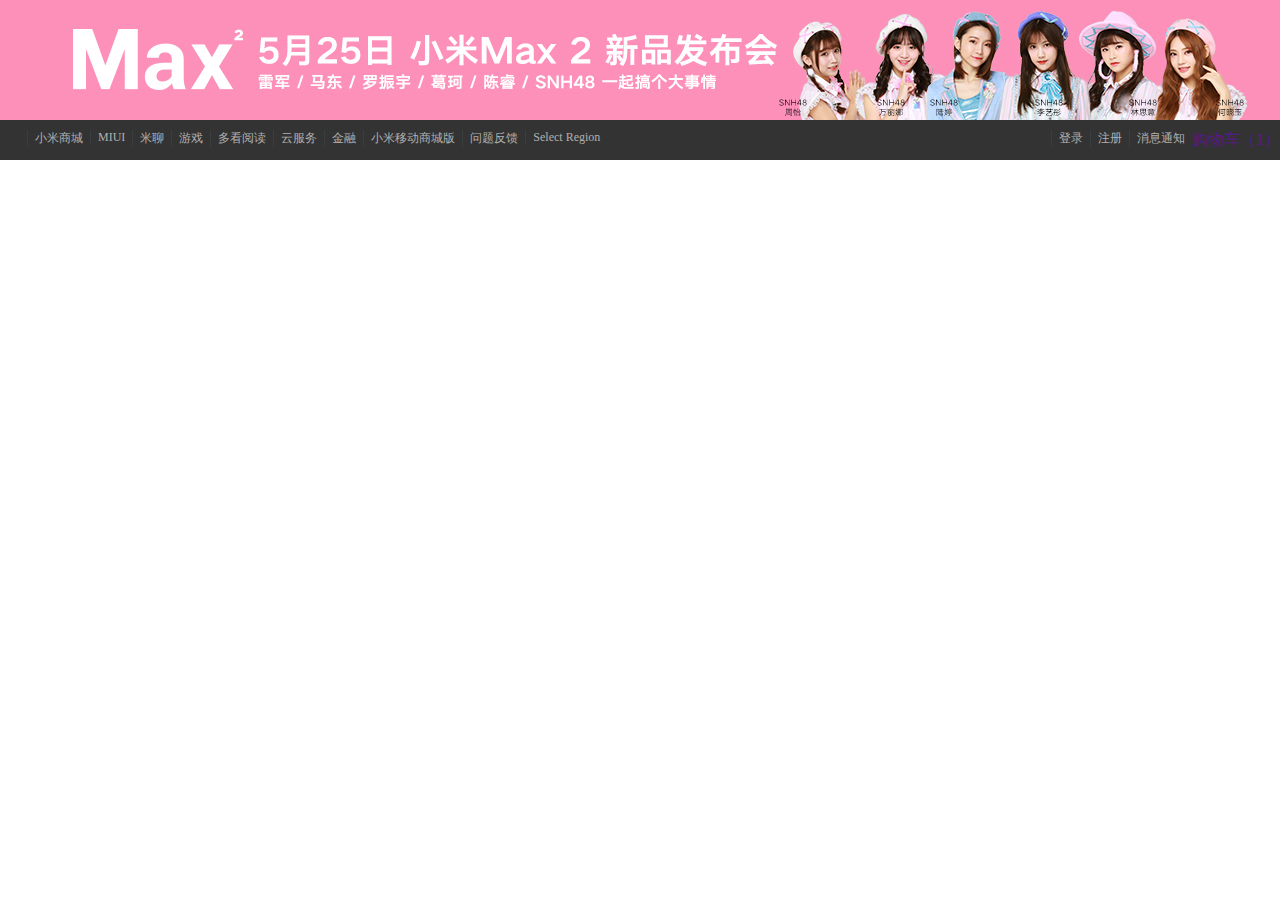
==== html/index/pin/index-head.html @ aa759bd8 "yu" ====
<!DOCTYPE html>
<html>
	<head>
		<meta charset="UTF-8">
		<title>小米商城</title>
		<link rel="icon" href="myu/img/logo.jpg" type="image/x-icon">
        <link rel="stylesheet" type="text/css" href="../../../css/index-head.css"/>
	</head>
	<body>
		<header>
			<div class="header-bj">
			    <div class="header-top"><img src="../../../img/index.jpg"/></div>
			</div>
			
			<div class="header-bottom">
				<div class="header-bottom-left">
					<ul>
						<li><a href="#">小米商城</a></li>
						<li><a href="#">MIUI</a></li>
						<li><a href="#">米聊</a></li>
						<li><a href="#">游戏</a></li>
						<li><a href="#">多看阅读</a></li>
						<li><a href="#">云服务</a></li>
						<li><a href="#">金融</a></li>
						<li><a href="#">小米移动商城版</a></li>
						<li><a href="#">问题反馈</a></li>
						<li><a href="#">Select Region</a></li>
					</ul>
				</div>
				<div class="header-bottom-center">
					<a href="">购物车（<span>1</span>）</a>
				</div>
				<div class="header-bottom-right">
					<ul>
						<li><a href="#">消息通知</a></li>
						<li><a href="#">注册</a></li>
						<li><a href="#">登录</a></li>
					</ul>
				</div>
			</div>
		</header>
	</body>
</html>
---- css/index-head.css ----
body,ol,ul,h1,h2,h3,h4,h5,h6,p,th,td,dl,dd,form,fieldset,legend,input,textarea,select{margin:0;padding:0}
img{border:0;vertical-align:middle} 
a{text-decoration:none} 
header{margin: 0 auto;}
li{list-style: none;}



.header-top{width:1226px;margin: 0 auto;overflow: hidden;}
.header-bj{background-color: #fd90b9;}
.header-top img{display: block;margin-left:-650px;}

.header-bottom{background-color: #333;height: 40px;}
.header-bottom-left{width:1226px;margin: 0 auto;}
.header-bottom-left ul li{float: left;border-left: 1px solid #393e3e;margin:10px 7px 0 0;text-align: center;font-size: 12px;padding-left:7px ;}
.header-bottom-left ul li a{color: #b0b0b0;}
.header-bottom-left ul li:hover a{color: white;}
.header-bottom-right{float: right;}
.header-bottom-right ul li{float: right;border-left: 1px solid #393e3e;margin:10px 7px 0 0;text-align: center;font-size: 12px;padding-left:7px ;}
.header-bottom-right ul li a{color: #b0b0b0;}
.header-bottom-right ul li:hover a{color: white;}

/*购物车*/

.header-bottom-center{float: right;}
.header-bottom-center a{line-height: 40px;}
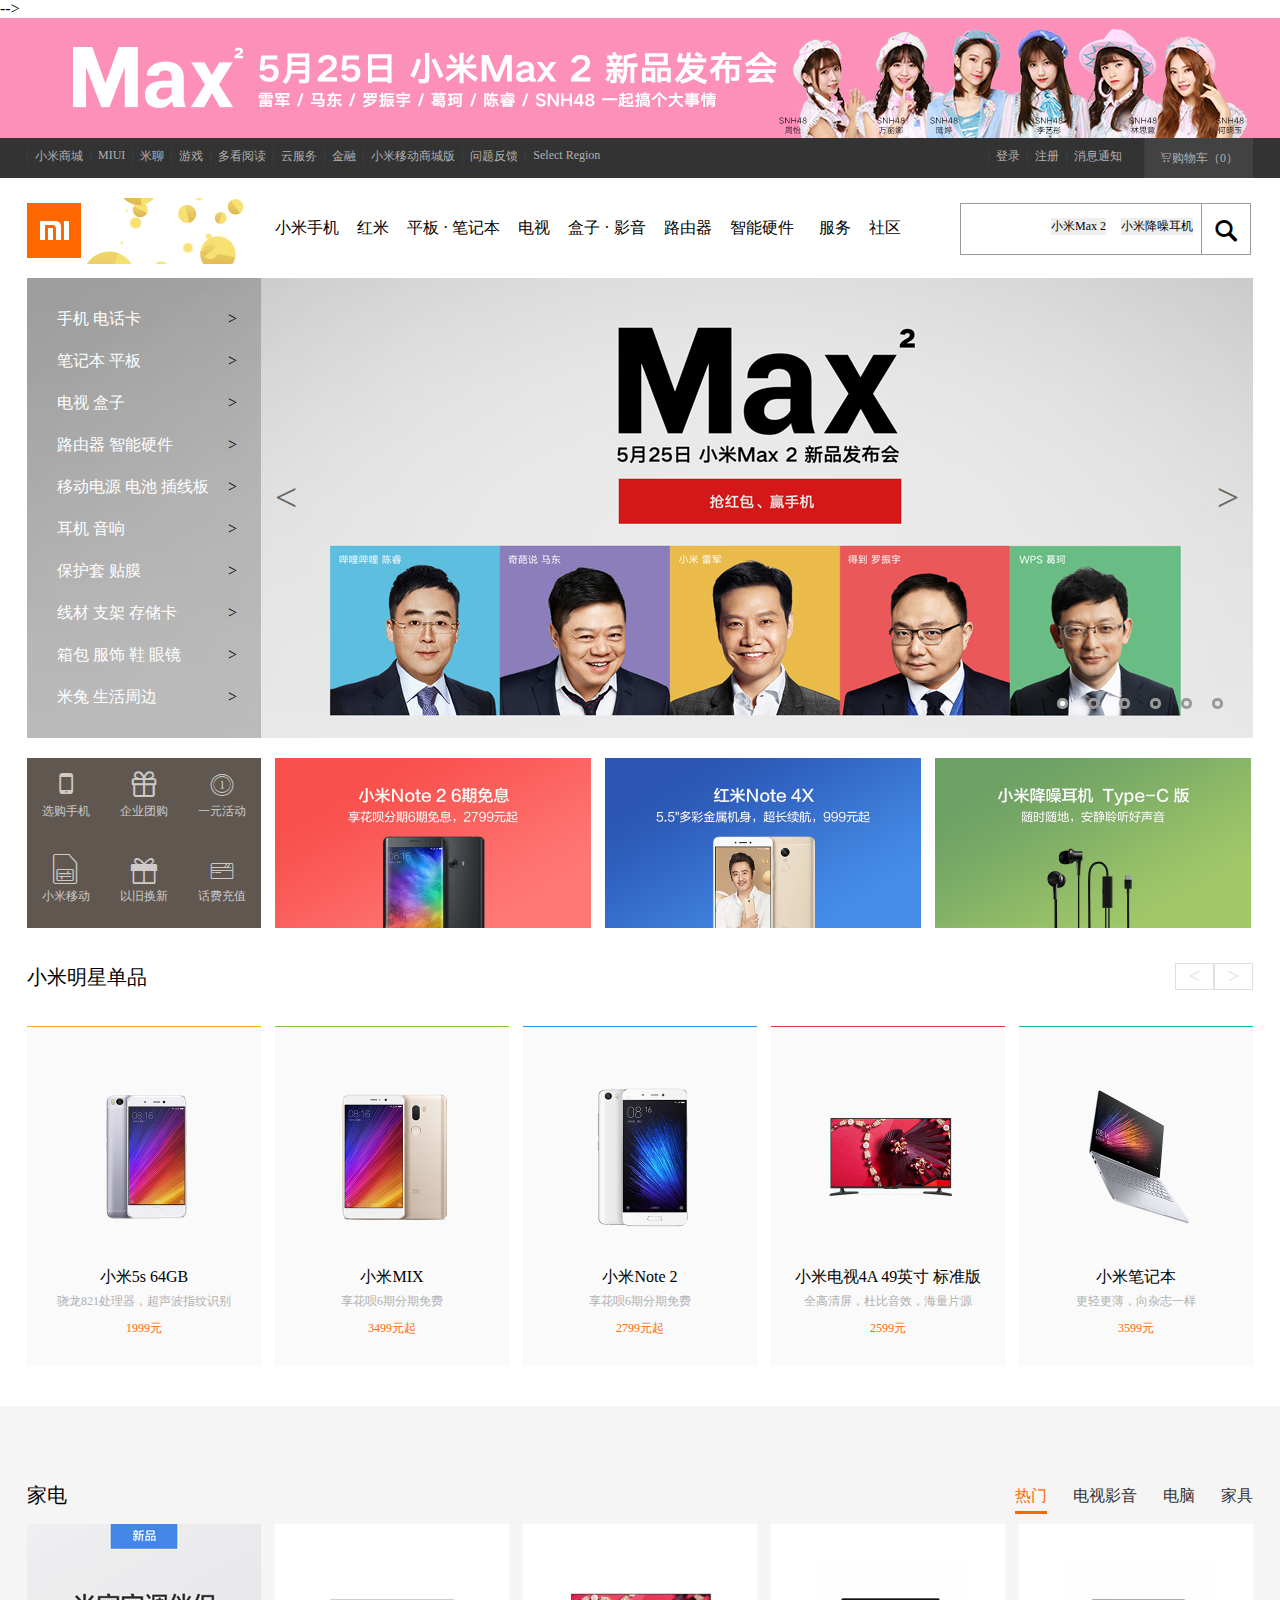
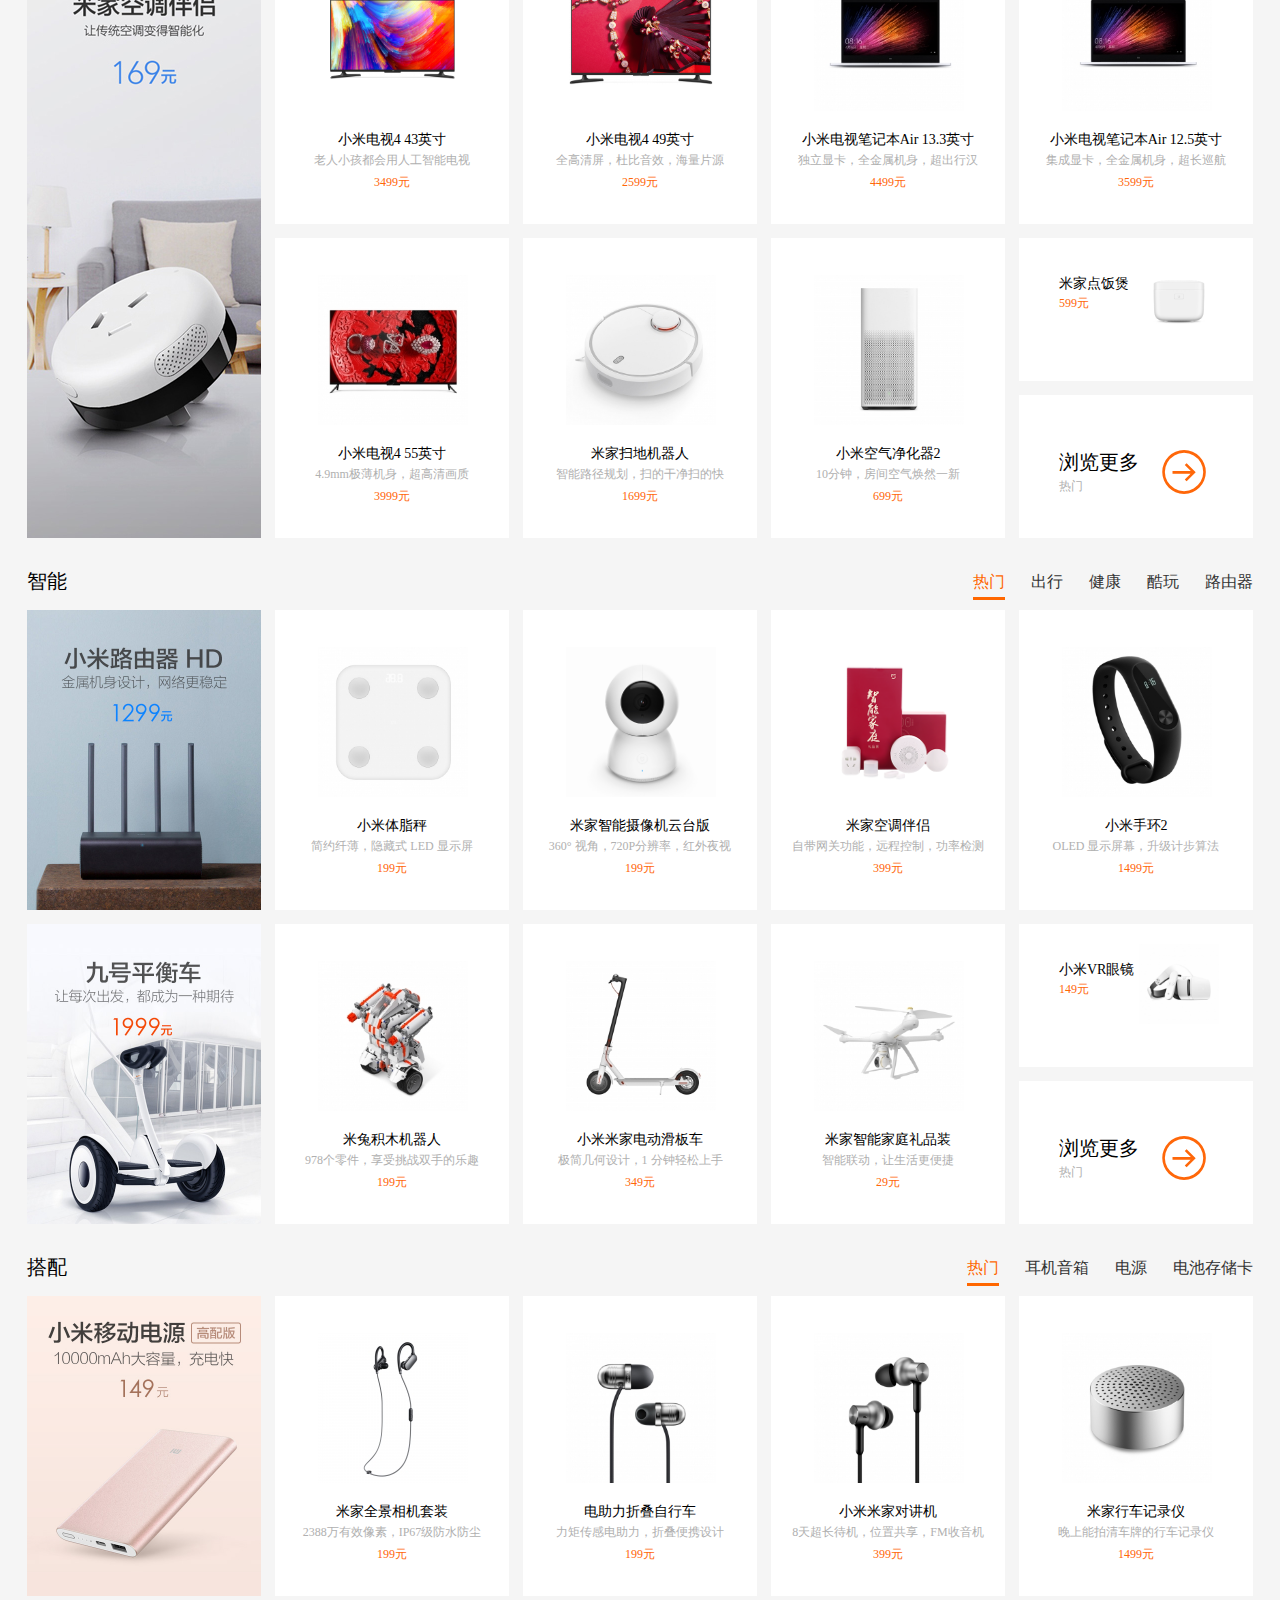
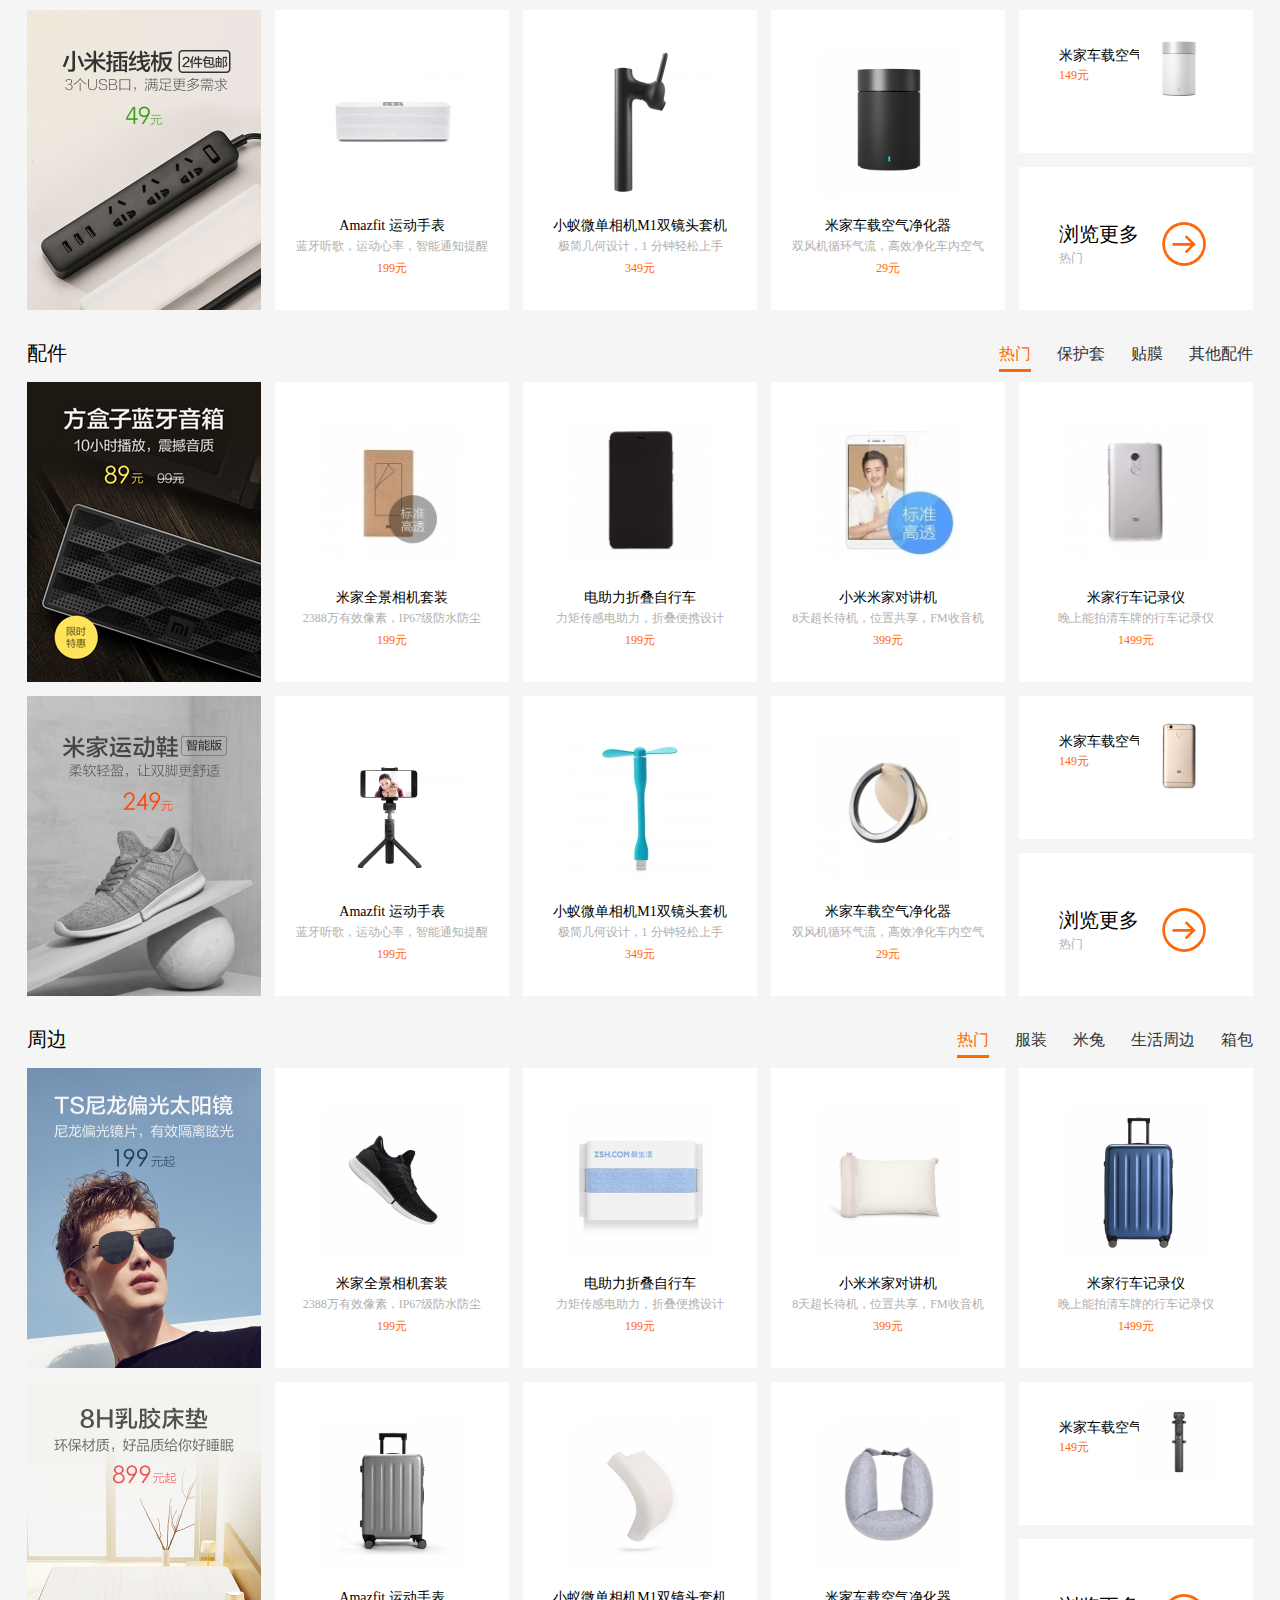
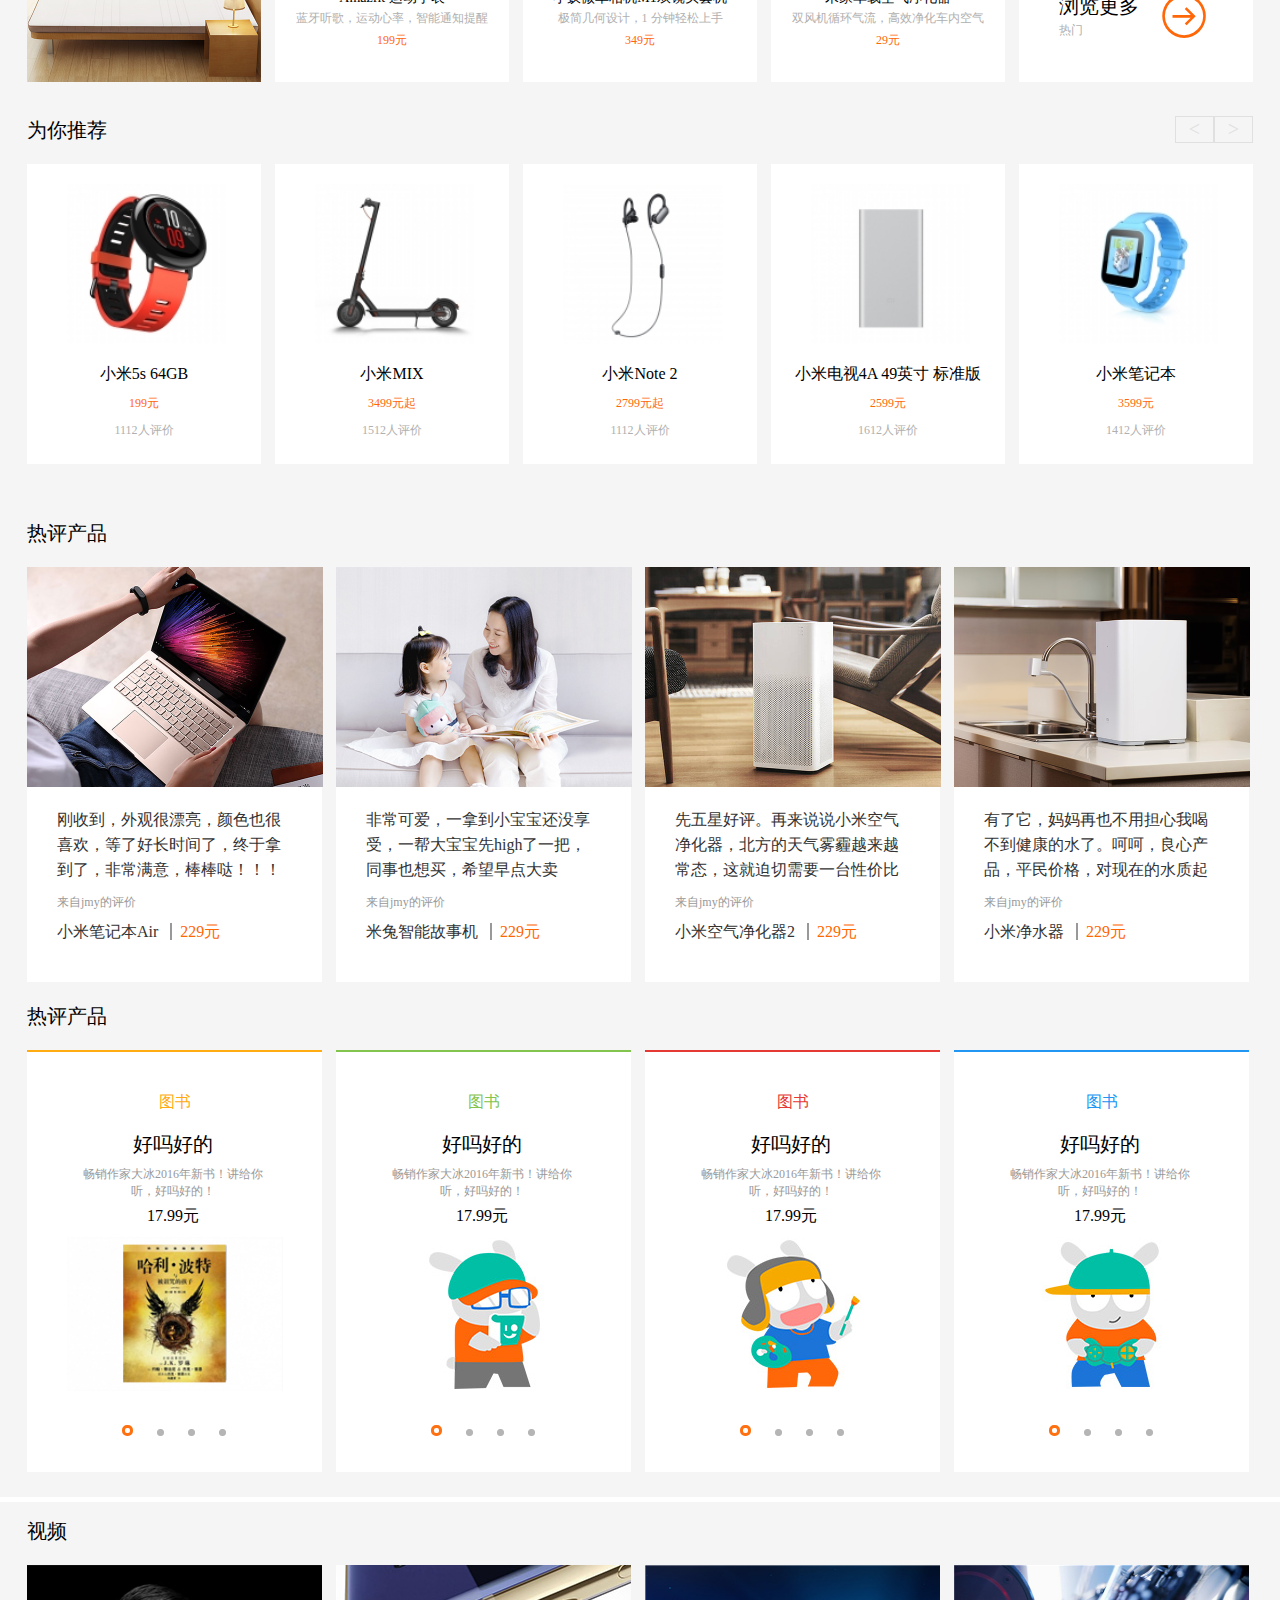
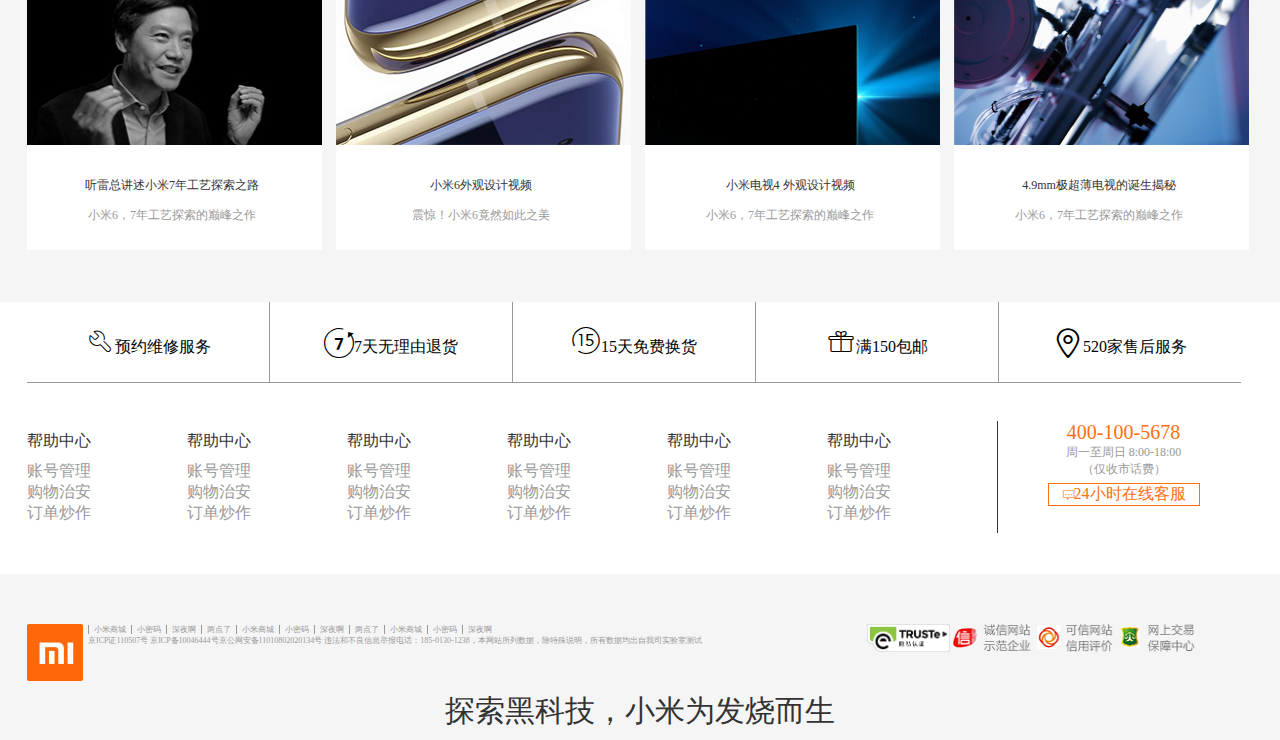
==== commit 5660dbdd: "as" ====
--- a/html/index/pin/index-head.html
+++ b/html/index/pin/index-head.html
@@ -5,6 +5,13 @@
 		<title>小米商城</title>
 		<link rel="icon" href="myu/img/logo.jpg" type="image/x-icon">
         <link rel="stylesheet" type="text/css" href="../../../css/index-head.css"/>
+        <script src="../../../js/jquery-1.11.0.js" type="text/javascript" charset="utf-8"></script>
+         <script src="../../../js/banner-top.js" type="text/javascript" charset="utf-8"></script>
+		<script src="../../../js/banner.js" type="text/javascript" charset="utf-8"></script>
+		<link rel="stylesheet" type="text/css" href="../../../css/banner.css"/>
+       <script type="text/javascript" src="../../../js/gong.js" charset="UTF-8"></script>-->
+		
+		<script src="../../../js/common.js" type="text/javascript" charset="utf-8"></script>
 	</head>
 	<body>
 		<header>
@@ -15,20 +22,21 @@
 			<div class="header-bottom">
 				<div class="header-bottom-left">
 					<ul>
-						<li><a href="#">小米商城</a></li>
-						<li><a href="#">MIUI</a></li>
-						<li><a href="#">米聊</a></li>
-						<li><a href="#">游戏</a></li>
-						<li><a href="#">多看阅读</a></li>
-						<li><a href="#">云服务</a></li>
-						<li><a href="#">金融</a></li>
-						<li><a href="#">小米移动商城版</a></li>
-						<li><a href="#">问题反馈</a></li>
-						<li><a href="#">Select Region</a></li>
+						<li><a href="../../xiang/gou.html">小米商城</a></li>
+						<li><a href="../../xiang/gou.html">MIUI</a></li>
+						<li><a href="../../xiang/gou.html">米聊</a></li>
+						<li><a href="../../xiang/gou.html">游戏</a></li>
+						<li><a href="../../xiang/gou.html">多看阅读</a></li>
+						<li><a href="../../xiang/gou.html">云服务</a></li>
+						<li><a href="../../xiang/gou.html">金融</a></li>
+						<li><a href="../../xiang/gou.html">小米移动商城版</a></li>
+						<li><a href="../../xiang/gou.html">问题反馈</a></li>
+						<li><a href="../../xiang/gou.html">Select Region</a></li>
 					</ul>
 				</div>
 				<div class="header-bottom-center">
-					<a href="">购物车（<span>1</span>）</a>
+					<div class="header-bottom-center1"><a id="count" href="">&#xe61f;购物车（<span id="num">0</span>）</a></div>
+					<div class="header-bottom-center2"></div>
 				</div>
 				<div class="header-bottom-right">
 					<ul>
@@ -39,5 +47,1043 @@
 				</div>
 			</div>
 		</header>
+		<nav>
+			<div class="nav-left1"><img src="../../../img/logo1.jpg"/></div>
+			<div class="nav-left2"><img src="../../../img/yyymix.gif"/></div>
+			<div class="nav-left3">
+			    <span class="fudong">
+			         <span>小米手机</span>
+			         <span>红米</span>
+			         <span>平板 · 笔记本</span>
+			         <span>电视</span>
+			         <span>盒子 · 影音</span>
+			         <span>路由器</span>
+			         <span>智能硬件</span>
+			    </span>
+			    <span>服务</span>
+			    <span>社区</span>
+			</div>
+			<div class="nav-left4">
+			<form class="nav-left4-shou" method="post" class="nav-left4-zong">
+				<input class="nav-left4-btn" type="button" value="&#xe605;"/>
+				<input class="nav-left4-text" type="text" value=""/>
+				<div class="nav-left4-zi1">小米降噪耳机</div>
+				<div class="nav-left4-zi2">小米Max 2</div>
+				<div class="nav-left4-zi3">
+					<ul>
+						<li><span>小米6</span><span>约有7件</span></li>
+						<li><span>小米5s Plus</span><span>约有6件</span></li>
+						<li><span>小米MIX</span><span>约有1件</span></li>
+						<li><span>手环</span><span>约有6件</span></li>
+						<li><span>红米Note 4X</span><span>约有7件</span></li>
+						<li><span>路由器</span><span>约有14件</span></li>
+						<li><span>智能家庭套装</span><span>约有16件</span></li>
+						<li><span>小米VR眼镜</span><span>约有4件</span></li>
+						<li><span>移动电源</span><span>约有17件</span></li>
+						<li><span>米家摄像机</span><span>约有6件</span></li>
+						<li><span>优惠套装</span><span>约有55件</span></li>				
+					</ul>
+				</div>
+			</form>			
+			</div>
+		    </nav>
+					<div class="nav-bottom">
+				 <ul class="nav-bottom1">
+				 	<!--<li><dl class="banner-li">
+				 	<dt><img src="../../../img/banner-top/b-shou-1.jpg"/></dt>
+				 	<dd class="dd-1">qwe</dd>
+				 	<dd class="dd-2">12</dd>
+				 	</dl></li>-->	 	
+				 </ul>		
+			</div>
+<div class="banner">
+
+			
+			<div class="pic">
+			<ul class="pic-1">
+				<li><img src="../../../img/bj/1.jpg"/></li>
+				<li><img src="../../../img/bj/2.jpg"/></li>
+				<li><img src="../../../img/bj/3.jpg"/></li>
+				<li><img src="../../../img/bj/4.jpg"/></li>
+				<li><img src="../../../img/bj/5.jpg"/></li>
+				<li><img src="../../../img/bj/6.jpg"/></li>				
+			</ul>
+    <div class="yuan">
+	<p class="yuan-1"></p>
+	<p></p>
+	<p></p>
+	<p></p>
+	<p></p>
+	<p></p>
+     </div>
+			<div class="btn-left">&lt;</div>
+			<div class="btn-right">&gt;</div>
+		</div>
+		
+			
+						<div class="banner-left">
+				<div class="banner-left1">
+									<p><a class="qi" href="">手机 电话卡</a><span class="banner-span" >>
+		    <span class="yi3" >
+	<span class="si">
+	<span class="er"><img src="../../../img/minv/shou-1.jpg"/><a class="liu" href="../../xiang/gou.html">小米6</a></span>
+	<span class="er"><img src="../../../img/minv/shou-2.jpg"/><a class="liu" href="../../xiang/gou.html">小米手机5c</a></span>
+	<span class="er"><img src="../../../img/minv/shou-3.jpg"/><a class="liu" href="../../xiang/gou.html">小米Note 2</a></span>
+	<span class="er"><img src="../../../img/minv/shou-4.jpg"/><a class="liu" href="../../xiang/gou.html">小米MIX</a></span>
+	<span class="er"><img src="../../../img/minv/shou-5.jpg"/><a class="liu" href="../../xiang/gou.html">小米5s</a></span>
+	<span class="er"><img src="../../../img/minv/shou-6.jpg"/><a class="liu" href="../../xiang/gou.html">小米5s Plus</a></span></span>
+    <span class="wu">	
+    <span class="san"><img src="../../../img/minv/shou-7.jpg"/><a class="liu" href="../../xiang/gou.html">小米手机5</a></span>
+	<span class="san"><img src="../../../img/minv/shou-8.jpg"/><a class="liu" href="../../xiang/gou.html">红米 Note4X</a></span>
+	<span class="san"><img src="../../../img/minv/shou-9.jpg"/><a class="liu" href="../../xiang/gou.html">红米 Note4</a></span>
+	<span class="san"><img src="../../../img/minv/shou-10.jpg"/><a class="liu" href="../../xiang/gou.html">红米4X</a></span>
+	<span class="san"><img src="../../../img/minv/shou-11.jpg"/><a class="liu" href="../../xiang/gou.html">红米4</a></span>
+	<span class="san"><img src="../../../img/minv/shou-12.jpg"/><a class="liu" href="../../xiang/gou.html">红米4A</a></span>   
+    </span>
+     <span class="ba">
+    <span class="san"><img src="../../../img/minv/shou-13.jpg"/><a class="liu" href="../../xiang/gou.html">对比手机</a></span>
+	<span class="san"><img src="../../../img/minv/shou-14.jpg"/><a class="liu" href="../../xiang/gou.html">小米手机卡</a></span>
+     </span>
+    </span>								
+										
+									</span>
+				<p><a class="qi" href="">笔记本 平板</a><span class="banner-span">></span>
+<span class="yi2">
+	<span class="si">
+	<span class="er"><img src="../../../img/minv/bi-1.jpg"/><a class="liu" href="../../xiang/gou.html">笔记本12.5英寸</a></span>
+	<span class="er"><img src="../../../img/minv/bi-2.jpg"/><a class="liu" href="../../xiang/gou.html">笔记本13.3英寸</a></span>
+	<span class="er"><img src="../../../img/minv/bi-3.jpg"/><a class="liu" href="../../xiang/gou.html">小米平板3</a></span>
+	<span class="er"><img src="../../../img/minv/bi-4.jpg"/><a class="liu" href="../../xiang/gou.html">USP-C电源适配器</a></span>
+	<span class="er"><img src="../../../img/minv/bi-5.jpg"/><a class="liu" href="../../xiang/gou.html">USB-C转接器</a></span>
+	<span class="er"><img src="../../../img/minv/bi-6.jpg"/><a class="liu" href="../../xiang/gou.html">小米笔记本内胆包</a></span></span>
+    <span class="wu">	
+    <span class="san"><img src="../../../img/minv/bi-7.jpg"/><a class="liu" href="../../xiang/gou.html">悦米机械键盘</a></span>
+	<span class="san"><img src="../../../img/minv/bi-8.jpg"/><a class="liu" href="../../xiang/gou.html">小米便携鼠标</a></span>
+	<span class="san"><img src="../../../img/minv/bi-9.jpg"/><a class="liu" href="../../xiang/gou.html">小米无线鼠标</a></span>
+	<span class="san"><img src="../../../img/minv/bi-10.jpg"/><a class="liu" href="../../xiang/gou.html">鼠标垫</a></span>  
+    </span>
+
+    </span>
+					
+			
+				</p>				
+				<p><a class="qi" href="">电视 盒子</a><span class="banner-span">></span>
+					
+				    <span class="yi4">
+	<span class="si">
+	<span class="er"><img src="../../../img/minv/dian-1.jpg"/><a class="liu" href="../../xiang/gou.html">小米电视4 49英寸</a></span>
+	<span class="er"><img src="../../../img/minv/dian-2.jpg"/><a class="liu" href="../../xiang/gou.html">小米电视4 55英寸</a></span>
+	<span class="er"><img src="../../../img/minv/dian-3.jpg"/><a class="liu" href="../../xiang/gou.html">小米电视4 65英寸</a></span>
+	<span class="er"><img src="../../../img/minv/dian-4.jpg"/><a class="liu" href="../../xiang/gou.html">小米电视4A 43英寸</a></span>
+	<span class="er"><img src="../../../img/minv/dian-5.jpg"/><a class="liu" href="../../xiang/gou.html">小米电视4A 49英寸</a></span>
+	<span class="er"><img src="../../../img/minv/dian-6.jpg"/><a class="liu" href="../../xiang/gou.html">小米电视4A 55英寸</a></span></span>
+    <span class="wu">	
+    <span class="san"><img src="../../../img/minv/dian-7.jpg"/><a class="liu" href="../../xiang/gou.html">小米电视4A 65英寸</a></span>
+	<span class="san"><img src="../../../img/minv/dian-8.jpg"/><a class="liu" href="../../xiang/gou.html">小米电视3s 48英寸</a></span>
+	<span class="san"><img src="../../../img/minv/dian-9.jpg"/><a class="liu" href="../../xiang/gou.html">小米电视3s 55英寸</a></span>
+	<span class="san"><img src="../../../img/minv/dian-10.jpg"/><a class="liu" href="../../xiang/gou.html">小米电视3s 60英寸</a></span>
+	<span class="san"><img src="../../../img/minv/dian-11.jpg"/><a class="liu" href="../../xiang/gou.html">小米电视3s 65英寸</a></span>
+	<span class="san"><img src="../../../img/minv/dian-12.jpg"/><a class="liu" href="../../xiang/gou.html">小米电视3s 65英寸 曲面</a></span>   
+    </span>
+     <span class="ba">
+    <span class="san"><img src="../../../img/minv/dian-13.jpg"/><a class="liu" href="../../xiang/gou.html">小米电视3 70英寸</a></span>
+	<span class="san"><img src="../../../img/minv/dian-14.jpg"/><a class="liu" href="../../xiang/gou.html">小米盒子3s</a></span>
+	<span class="san"><img src="../../../img/minv/dian-15.jpg"/><a class="liu" href="../../xiang/gou.html">小米盒子3c</a></span>
+	<span class="san"><img src="../../../img/minv/dian-16.jpg"/><a class="liu" href="../../xiang/gou.html">小米盒子3 增强版</a></span>
+	<span class="san"><img src="../../../img/minv/dian-17.jpg"/><a class="liu" href="../../xiang/gou.html">小米低音炮</a></span>
+	<span class="san"><img src="../../../img/minv/dian-18.jpg"/><a class="liu" href="../../xiang/gou.html">家庭音响</a></span>
+     </span>
+     <span clas="jiu">
+   	<span class="san"><img src="../../../img/minv/dian-19.jpg"/><a class="liu" href="../../xiang/gou.html">电视盒子配件</a></span>  	
+     </span>
+    </span>	
+				</p>
+				<p><a class="qi" href="">路由器 智能硬件</a><span class="banner-span" >></span>
+					    <span class="yi4">
+	<span class="si">
+	<span class="er"><img src="../../../img/minv/lu-1.jpg"/><a class="liu" href="../../xiang/gou.html">米家扫地机器人及配件</a></span>
+	<span class="er"><img src="../../../img/minv/lu-2.jpg"/><a class="liu" href="../../xiang/gou.html">小米VR眼睛</a></span>
+	<span class="er"><img src="../../../img/minv/lu-3.jpg"/><a class="liu" href="../../xiang/gou.html">小米路由器</a></span>
+	<span class="er"><img src="../../../img/minv/lu-4.jpg"/><a class="liu" href="../../xiang/gou.html">九号平衡车</a></span>
+	<span class="er"><img src="../../../img/minv/lu-5.jpg"/><a class="liu" href="../../xiang/gou.html">电助力折叠自行车</a></span>
+	<span class="er"><img src="../../../img/minv/lu-6.jpg"/><a class="liu" href="../../xiang/gou.html">米家恒温电水壶</a></span></span>
+    <span class="wu">	
+    <span class="san"><img src="../../../img/minv/lu-7.jpg"/><a class="liu" href="../../xiang/gou.html">米家车载空气净化器</a></span>
+	<span class="san"><img src="../../../img/minv/lu-8.jpg"/><a class="liu" href="../../xiang/gou.html">手表</a></span>
+	<span class="san"><img src="../../../img/minv/lu-9.jpg"/><a class="liu" href="../../xiang/gou.html">米家智能电饭煲</a></span>
+	<span class="san"><img src="../../../img/minv/lu-10.jpg"/><a class="liu" href="../../xiang/gou.html">自能摄像机/相机/微单</a></span>
+	<span class="san"><img src="../../../img/minv/lu-11.jpg"/><a class="liu" href="../../xiang/gou.html">净化器及滤芯</a></span>
+	<span class="san"><img src="../../../img/minv/lu-12.jpg"/><a class="liu" href="../../xiang/gou.html">净水器及滤芯</a></span>   
+    </span>
+     <span class="ba">
+    <span class="san"><img src="../../../img/minv/lu-13.jpg"/><a class="liu" href="../../xiang/gou.html">血压计</a></span>
+	<span class="san"><img src="../../../img/minv/lu-14.jpg"/><a class="liu" href="../../xiang/gou.html">米兔积木机器人及配件</a></span>
+	<span class="san"><img src="../../../img/minv/lu-15.jpg"/><a class="liu" href="../../xiang/gou.html">智能灯</a></span>
+	<span class="san"><img src="../../../img/minv/lu-16.jpg"/><a class="liu" href="../../xiang/gou.html">米兔智能故事机</a></span>
+	<span class="san"><img src="../../../img/minv/lu-17.jpg"/><a class="liu" href="../../xiang/gou.html">智能家庭组合</a></span>
+	<span class="san"><img src="../../../img/minv/lu-18.jpg"/><a class="liu" href="../../xiang/gou.html">手环及配件</a></span>
+     </span>
+     <span clas="jiu">
+    <span class="san"><img src="../../../img/minv/lu-19.jpg"/><a class="liu" href="../../xiang/gou.html">体重秤</a></span>
+	<span class="san"><img src="../../../img/minv/lu-20.jpg"/><a class="liu" href="../../xiang/gou.html">电动滑板车</a></span>
+	<span class="san"><img src="../../../img/minv/lu-21.jpg"/><a class="liu" href="../../xiang/gou.html">小米无人机</a></span>
+	<span class="san"><img src="../../../img/minv/lu-22.jpg"/><a class="liu" href="../../xiang/gou.html">米家行车记录仪</a></span>
+	<span class="san"><img src="../../../img/minv/lu-23.jpg"/><a class="liu" href="../../xiang/gou.html">小米米家对讲机</a></span>
+	<span class="san"><img src="../../../img/minv/lu-24.jpg"/><a class="liu" href="../../xiang/gou.html">全部智能硬件</a></span>  	
+     </span>
+    </span>	
+					
+				</p>
+				<p><a class="qi" href="">移动电源 电池 插线板</a><span class="banner-span">></span>
+					
+										    <span class="yi2">
+	<span class="si">
+	<span class="er"><img src="../../../img/minv/yi-1.jpg"/><a class="liu" href="../../xiang/gou.html">小米移动电源</a></span>
+	<span class="er"><img src="../../../img/minv/yi-2.jpg"/><a class="liu" href="../../xiang/gou.html">插线板</a></span>
+	<span class="er"><img src="../../../img/minv/yi-3.jpg"/><a class="liu" href="../../xiang/gou.html">品牌移动电源</a></span>
+	<span class="er"><img src="../../../img/minv/yi-4.jpg"/><a class="liu" href="../../xiang/gou.html">移动电源附件</a></span>
+	<span class="er"><img src="../../../img/minv/yi-5.jpg"/><a class="liu" href="../../xiang/gou.html">充电器</a></span>
+	<span class="er"><img src="../../../img/minv/yi-6.jpg"/><a class="liu" href="../../xiang/gou.html">彩虹5号电池</a></span></span>
+    <span class="wu">	
+    <span class="san"><img src="../../../img/minv/yi-7.jpg"/><a class="liu" href="../../xiang/gou.html">彩虹7号电池</a></span>   
+    </span>
+			</span>		
+					
+					
+				</p>
+				<p><a class="qi" href="">耳机 音响</a><span class="banner-span">></span>
+										    <span class="yi4">
+	<span class="si">
+	<span class="er"><img src="../../../img/minv/er-1.jpg"/><a class="liu" href="../../xiang/gou.html">小米头戴式耳机</a></span>
+	<span class="er"><img src="../../../img/minv/er-2.jpg"/><a class="liu" href="../../xiang/gou.html">头戴式耳机轻松版</a></span>
+	<span class="er"><img src="../../../img/minv/er-3.jpg"/><a class="liu" href="../../xiang/gou.html">小米降噪耳机</a></span>
+	<span class="er"><img src="../../../img/minv/er-4.jpg"/><a class="liu" href="../../xiang/gou.html">小米圈铁耳机 Pro</a></span>
+	<span class="er"><img src="../../../img/minv/er-5.jpg"/><a class="liu" href="../../xiang/gou.html">小米圈铁耳机</a></span>
+	<span class="er"><img src="../../../img/minv/er-6.jpg"/><a class="liu" href="../../xiang/gou.html">小米胶囊耳机</a></span></span>
+    <span class="wu">	
+    <span class="san"><img src="../../../img/minv/er-7.jpg"/><a class="liu" href="../../xiang/gou.html">小米活塞耳机清新版</a></span>
+	<span class="san"><img src="../../../img/minv/er-8.jpg"/><a class="liu" href="../../xiang/gou.html">小米蓝牙耳机</a></span>
+	<span class="san"><img src="../../../img/minv/er-9.jpg"/><a class="liu" href="../../xiang/gou.html">小米运动蓝牙耳机</a></span>
+	<span class="san"><img src="../../../img/minv/er-10.jpg"/><a class="liu" href="../../xiang/gou.html">品牌耳机</a></span>
+	<span class="san"><img src="../../../img/minv/er-11.jpg"/><a class="liu" href="../../xiang/gou.html">小米网络音响</a></span>
+	<span class="san"><img src="../../../img/minv/er-12.jpg"/><a class="liu" href="../../xiang/gou.html">小米蓝牙音响</a></span>   
+    </span>
+     <span class="ba">
+    <span class="san"><img src="../../../img/minv/er-13.jpg"/><a class="liu" href="../../xiang/gou.html">小米随身蓝牙音箱</a></span>
+	<span class="san"><img src="../../../img/minv/er-14.jpg"/><a class="liu" href="../../xiang/gou.html">小钢炮音箱 2</a></span>
+	<span class="san"><img src="../../../img/minv/er-15.jpg"/><a class="liu" href="../../xiang/gou.html">小米方盒子蓝牙音箱2</a></span>
+	<span class="san"><img src="../../../img/minv/er-16.jpg"/><a class="liu" href="../../xiang/gou.html">小米盒子蓝牙音箱</a></span>
+	<span class="san"><img src="../../../img/minv/er-17.jpg"/><a class="liu" href="../../xiang/gou.html">小米音乐闹钟</a></span>
+	<span class="san"><img src="../../../img/minv/er-18.jpg"/><a class="liu" href="../../xiang/gou.html">小米米兔音箱</a></span>
+     </span>
+     <span clas="jiu">
+    <span class="san"><img src="../../../img/minv/er-19.jpg"/><a class="liu" href="">音乐蓝牙车充</a></span> 	
+     </span>
+    </span>		
+				
+				</p>
+				<p><a class="qi" href="">保护套 贴膜</a><span class="banner-span">></span>
+											    <span class="yi1">
+	<span class="si">
+	<span class="er"><img src="../../../img/minv/tie-1.jpg"/><a class="liu" href="../../xiang/gou.html">贴膜</a></span>
+	<span class="er"><img src="../../../img/minv/tie-2.jpg"/><a class="liu" href="../../xiang/gou.html">保护套</a></span>
+			</span>	
+				</p>
+			<p><a class="qi" href="">线材 支架 存储卡</a><span class="banner-span">></span>
+															    <span class="yi1">
+	<span class="si">
+	<span class="er"><img src="../../../img/minv/xian-1.jpg"/><a class="liu" href="../../xiang/gou.html">线材</a></span>
+	<span class="er"><img src="../../../img/minv/xian-2.jpg"/><a class="liu" href="../../xiang/gou.html">手机支架</a></span>
+	<span class="er"><img src="../../../img/minv/xian-3.jpg"/><a class="liu" href="../../xiang/gou.html">自拍杆</a></span>
+	<span class="er"><img src="../../../img/minv/xian-4.jpg"/><a class="liu" href="../../xiang/gou.html">储存卡</a></span>
+
+			</span>	
+			</p>
+				<p><a class="qi" href="">箱包 服饰 鞋 眼镜</a><span class="banner-span">></span>
+																    <span class="yi1">
+	<span class="si">
+	<span class="er"><img src="../../../img/minv/yan-1.jpg"/><a class="liu" href="../../xiang/gou.html">箱包</a></span>
+	<span class="er"><img src="../../../img/minv/yan-2.jpg"/><a class="liu" href="../../xiang/gou.html">90分旅行箱</a></span>
+	<span class="er"><img src="../../../img/minv/yan-3.jpg"/><a class="liu" href="../../xiang/gou.html">服饰</a></span>
+	<span class="er"><img src="../../../img/minv/yan-4.jpg"/><a class="liu" href="../../xiang/gou.html">米家运动鞋</a></span>
+	<span class="er"><img src="../../../img/minv/yan-5.jpg"/><a class="liu" href="../../xiang/gou.html">尼龙偏光太阳镜</a></span>
+
+			</span>	
+				</p>
+				<p><a class="qi" href="">米兔 生活周边</a><span class="banner-span">></span>
+																    <span class="yi1">
+	<span class="si">
+	<span class="er"><img src="../../../img/minv/mi-1.jpg"/><a class="liu" href="../../xiang/gou.html">米兔玩偶</a></span>
+	<span class="er"><img src="../../../img/minv/mi-2.jpg"/><a class="liu" href="../../xiang/gou.html">米兔周边</a></span>
+	<span class="er"><img src="../../../img/minv/mi-3.jpg"/><a class="liu" href="../../xiang/gou.html">《小米》会刊</a></span>
+	<span class="er"><img src="../../../img/minv/mi-4.jpg"/><a class="liu" href="../../xiang/gou.html">毛巾</a></span>
+	<span class="er"><img src="../../../img/minv/mi-5.jpg"/><a class="liu" href="../../xiang/gou.html">8H乳胶</a></span>
+			</span>	
+				</p>
+				</div>
+			</div>
+
+		</div>
+
+<section>
+	<div class="section1">
+		<ul>
+			<li><p>&#xe6a6;</p><p>选购手机</p></li>
+			<li><p>&#xe606;</p><p>企业团购</p></li>
+			<li><p>&#xe72c;</p><p>一元活动</p></li>
+			<li><p>&#xe77c;</p><p>小米移动</p></li>
+			<li><p>&#xe862;</p><p>以旧换新</p></li>
+			<li><p>&#xe63e;</p><p>话费充值</p></li>
+		</ul>
+	</div>
+	<div class="section2"><img src="../../../img/banner-bottom/1.jpg"/></div>
+	<div class="section3"><img src="../../../img/banner-bottom/2.jpg"/></div>
+	<div class="section4"><img src="../../../img/banner-bottom/3.jpg"/></div>
+</section>
+	
+    <div class="caidan">
+    	<div class="caidan1">小米明星单品</div>
+    	<div class="caidan2">&gt;</div>
+    	<div class="caidan3">&lt;</div>  	
+    </div>
+
+<div class="mark">
+	<div class="bao">
+	<ul class="mark1">
+		<li><p><img src="../../../img/nav/1.png"/></p><p>小米5s 64GB</p><p>骁龙821处理器，超声波指纹识别</p><p>1999元</p></li>
+		<li><p><img src="../../../img/nav/2.png"/></p><p>小米MIX</p><p>享花呗6期分期免费</p><p>3499元起</p></li>
+		<li><p><img src="../../../img/nav/3.png"/></p><p>小米Note 2</p><p>享花呗6期分期免费</p><p>2799元起</p></li>
+		<li><p><img src="../../../img/nav/4.png"/></p><p>小米电视4A 49英寸 标准版</p><p>全高清屏，杜比音效，海量片源</p><p>2599元</p></li>
+		<li><p><img src="../../../img/nav/5.png"/></p><p>小米笔记本</p><p>更轻更薄，向杂志一样</p><p>3599元</p></li>
+	</ul>
+	
+	<ul class="mark2">
+		<li><p><img src="../../../img/nav/6.png"/></p><p>10000mAh小米移动电源</p><p>双向快充，高密度里聚合物电芯</p><p>79元</p></li>
+		<li><p><img src="../../../img/nav/7.png"/></p><p>小米手环</p><p>OLED显示屏幕，升级既不算法</p><p>149元</p></li>
+		<li><p><img src="../../../img/nav/8.png"/></p><p>小米盒子3c</p><p>4K人工智能机顶盒，64位处理器</p><p>199元</p></li>
+		<li><p><img src="../../../img/nav/9.jpg"/></p><p>米家车载空气净化器</p><p>双风机循环气流，高效净化空气</p><p>166元</p></li>
+		<li><p><img src="../../../img/nav/10.png"/></p><p>小米路由3</p><p>更快更强，不止四天线</p><p>149元</p></li>
+	</ul>
+	</div>
+</div>
+		
+		
+	
+	
+	
+<div class="da">
+	<aside>
+		<div class="aside-top">
+			<span>家电</span>
+			<ul class="laotian">
+				<li class="aside-btn">热门</li>
+				<li>电视影音</li>
+          		<li>电脑</li>
+          		<li>家具</li>
+			</ul>
+		</div>
+		<div class="aside-bottom">
+			<div class="gai"><img src="../../../img/main1/m-left.jpg"/></div>
+			<ul class="aside-ul">
+				
+				
+				<!--<li><img src="../../../img/main1/main1-redian/m1-1.jpg"/> <p class="aside1">小米电视4A 49英寸 标准版</p> <p class="aside2">老人小孩都会用的电视</p> <p class="aside3">222元起</p> <span class="aside-ping"><p>阿斯达所大三大所多傻傻阿斯达所大所的</p><p>来自123123评价</p></span></li>
+				<li><img src="../../../img/main1/main1-redian/m1-2.jpg"/><p class="aside1">小米电视4A 49英寸 标准版</p> <p class="aside2">老人小孩都会用的电视</p> <p class="aside3">222元起</p> <span class="aside-ping"><p>阿斯达所大三大所多傻傻阿斯达所大所的</p><p>来自123123评价</p></span></li>
+				<li><img src="../../../img/main1/main1-redian/m1-3.jpg"/><p class="aside1">小米电视4A 49英寸 标准版</p> <p class="aside2">老人小孩都会用的电视</p> <p class="aside3">222元起</p> <span class="aside-ping"><p>阿斯达所大三大所多傻傻阿斯达所大所的</p><p>来自123123评价</p></span></li>
+				<li><img src="../../../img/main1/main1-redian/m1-4.jpg"/><p class="aside1">小米电视4A 49英寸 标准版</p> <p class="aside2">老人小孩都会用的电视</p> <p class="aside3">222元起</p> <span class="aside-ping"><p>阿斯达所大三大所多傻傻阿斯达所大所的</p><p>来自123123评价</p></span></li>
+				<li><img src="../../../img/main1/main1-redian/m1-5.jpg"/><p class="aside1">小米电视4A 49英寸 标准版</p> <p class="aside2">老人小孩都会用的电视</p> <p class="aside3">222元起</p> <span class="aside-ping"><p>阿斯达所大三大所多傻傻阿斯达所大所的</p><p>来自123123评价</p></span></li>
+				<li><img src="../../../img/main1/main1-redian/m1-6.jpg"/><p class="aside1">小米电视4A 49英寸 标准版</p> <p class="aside2">老人小孩都会用的电视</p> <p class="aside3">222元起</p> <span class="aside-ping"><p>阿斯达所大三大所多傻傻阿斯达所大所的</p><p>来自123123评价</p></span></li>
+				<li><img src="../../../img/main1/main1-redian/m1-7.jpg"/><p class="aside1">小米电视4A 49英寸 标准版</p> <p class="aside2">老人小孩都会用的电视</p> <p class="aside3">222元起</p> <span class="aside-ping"><p>阿斯达所大三大所多傻傻阿斯达所大所的</p><p>来自123123评价</p></span></li>
+				
+				<li class="aside-te"><br /><br /><span class="aside-te1">米家电饭煲</span><br /><span class="aside-te2">229</span><img src="../../../img/main1/main1-redian/m1-8.jpg"/></li>
+				<li><br /><br /><br /><span class="aside-te5">浏览更多</span><br /><span class="aside-te6">热门</span><span class="aside-te7" >&#xe612;</span></li>-->
+				
+			</ul>
+		</div>
+		
+		<div class="aside1-top">
+			<span>智能</span>
+			<ul class="laotian1">
+				<li class="aside1-btn">热门</li>
+				<li>出行</li>
+          		<li>健康</li>
+          		<li>酷玩</li>
+          		<li>路由器</li>
+			</ul>
+		</div>
+		
+		
+			<div class="aside1-bottom">
+			<div class="gai1"><img src="../../../img/main2/m2-bottom.jpg"/><img src="../../../img/main2/m2-top.jpg"/></div>
+			<ul class="aside1-ul">
+		
+		
+				<!--<li><img src="../../../img/main1/main1-redian/m1-1.jpg"/> <p class="aside1-1">小米电视4A 49英寸 标准版</p> <p class="aside2-1">老人小孩都会用的电视</p> <p class="aside3-1">222元起</p> <span class="aside1-ping"><p>阿斯达所大三大所多傻傻阿斯达所大所的</p><p>来自123123评价</p></span></li>
+				<li><img src="../../../img/main1/main1-redian/m1-1.jpg"/> <p class="aside1-1">小米电视4A 49英寸 标准版</p> <p class="aside2-1">老人小孩都会用的电视</p> <p class="aside3-1">222元起</p> <span class="aside1-ping"><p>阿斯达所大三大所多傻傻阿斯达所大所的</p><p>来自123123评价</p></span></li>
+				<li><img src="../../../img/main1/main1-redian/m1-1.jpg"/> <p class="aside1-1">小米电视4A 49英寸 标准版</p> <p class="aside2-1">老人小孩都会用的电视</p> <p class="aside3-1">222元起</p> <span class="aside1-ping"><p>阿斯达所大三大所多傻傻阿斯达所大所的</p><p>来自123123评价</p></span></li>
+				<li><img src="../../../img/main1/main1-redian/m1-1.jpg"/> <p class="aside1-1">小米电视4A 49英寸 标准版</p> <p class="aside2-1">老人小孩都会用的电视</p> <p class="aside3-1">222元起</p> <span class="aside1-ping"><p>阿斯达所大三大所多傻傻阿斯达所大所的</p><p>来自123123评价</p></span></li>
+				<li><img src="../../../img/main1/main1-redian/m1-1.jpg"/> <p class="aside1-1">小米电视4A 49英寸 标准版</p> <p class="aside2-1">老人小孩都会用的电视</p> <p class="aside3-1">222元起</p> <span class="aside1-ping"><p>阿斯达所大三大所多傻傻阿斯达所大所的</p><p>来自123123评价</p></span></li>
+				<li><img src="../../../img/main1/main1-redian/m1-1.jpg"/> <p class="aside1-1">小米电视4A 49英寸 标准版</p> <p class="aside2-1">老人小孩都会用的电视</p> <p class="aside3-1">222元起</p> <span class="aside1-ping"><p>阿斯达所大三大所多傻傻阿斯达所大所的</p><p>来自123123评价</p></span></li>
+				<li><img src="../../../img/main1/main1-redian/m1-1.jpg"/> <p class="aside1-1">小米电视4A 49英寸 标准版</p> <p class="aside2-1">老人小孩都会用的电视</p> <p class="aside3-1">222元起</p> <span class="aside1-ping"><p>阿斯达所大三大所多傻傻阿斯达所大所的</p><p>来自123123评价</p></span></li>
+				
+				
+				<li class="aside1-te"><br /><br /><span class="aside1-te1">米家电饭煲</span><br /><span class="aside1-te2">229</span><img src="../../../img/main1/main1-redian/m1-8.jpg"/></li>
+				<li><br /><br /><br /><span class="aside1-te5">浏览更多</span><br /><span class="aside1-te6">热门</span><span class="aside1-te7" >&#xe612;</span></li>-->		
+		   	</ul>
+		     </div>
+		
+		
+		
+		<div class="aside2-top">
+			<span>搭配</span>
+			<ul class="laotian2">
+				<li class="aside2-btn">热门</li>
+				<li>耳机音箱</li>
+          		<li>电源</li>
+          		<li>电池存储卡</li>
+			</ul>
+		</div>		
+		
+		
+		
+		
+					<div class="aside2-bottom">
+			<div class="gai2"><img src="../../../img/main3/m3-bottom.jpg"/><img src="../../../img/main3/m3-top.jpg"/></div>
+			<ul class="aside2-ul">
+		
+		    </ul>
+		     </div>
+		     
+		     
+		     
+		     
+		     
+		     
+		     		<div class="aside3-top">
+			<span>配件</span>
+			<ul class="laotian3">
+				<li class="aside3-btn">热门</li>
+				<li>保护套</li>
+          		<li>贴膜</li>
+          		<li>其他配件</li>
+			</ul>
+		</div>		
+		
+	
+					<div class="aside3-bottom">
+			<div class="gai3"><img src="../../../img/main4/main4-bottom.jpg"/><img src="../../../img/main4/main4-top.jpg"/></div>
+			<ul class="aside3-ul">
+		
+		    </ul>
+		     </div>
+		     
+		     
+		     
+		
+		
+		
+			     		<div class="aside4-top">
+			<span>周边</span>
+			<ul class="laotian4">
+				<li class="aside4-btn">热门</li>
+				<li>服装</li>
+				<li>米兔</li>
+          		<li>生活周边</li>
+          		<li>箱包</li>
+          		
+			</ul>
+		</div>		
+		
+	
+					<div class="aside4-bottom">
+			<div class="gai4"><img src="../../../img/mian5/m5-top.jpg"/><img src="../../../img/mian5/m5-bottom.jpg"/></div>
+			<ul class="aside4-ul">
+		
+		    </ul>
+		     </div>
+		
+		
+		
+		
+		
+
+	
+    <div class="caidan-1">
+    	<div class="caidan1-1">为你推荐</div>
+    	<div class="caidan2-1">&gt;</div>
+    	<div class="caidan3-1">&lt;</div>  	
+    </div>
+
+<div class="mark-1">
+	<div class="bao-1">
+	<ul class="mark1-1">
+		<li><p><img src="../../../img/20/z-1.jpg"/></p><p>小米5s 64GB</p><p>199元</p><p>1112人评价</p></li>
+		<li><p><img src="../../../img/20/z-2.jpg"/></p><p>小米MIX</p><p>3499元起</p><p>1512人评价</p></li>
+		<li><p><img src="../../../img/20/z-3.jpg"/></p><p>小米Note 2</p><p>2799元起</p><p>1112人评价</p></li>
+		<li><p><img src="../../../img/20/z-4.jpg"/></p><p>小米电视4A 49英寸 标准版</p><p>2599元</p><p>1612人评价</p></li>
+		<li><p><img src="../../../img/20/z-5.jpg"/></p><p>小米笔记本</p><p>3599元</p><p>1412人评价</p></li>
+	</ul>
+	
+	<ul class="mark2-1">
+		<li><p><img src="../../../img/20/z-6.jpg"/></p><p>10000mAh小米移动电源</p><p>79元</p><p>1132人评价</p></li>
+		<li><p><img src="../../../img/20/z-7.jpg"/></p><p>小米手环</p><p>149元</p><p>1132人评价</p></li>
+		<li><p><img src="../../../img/20/z-8.jpg"/></p><p>小米盒子3c</p><p>199元</p><p>112人评价</p></li>
+		<li><p><img src="../../../img/20/z-9.jpg"/></p><p>米家车载空气净化器</p><p>166元</p><p>1112人评价</p></li>
+		<li><p><img src="../../../img/20/z-10.jpg"/></p><p>小米路由3</p><p>149元</p><p>112人评价</p></li>
+	</ul>
+	
+	<ul class="mark3-1">
+		<li><p><img src="../../../img/20/z-11.jpg"/></p><p>10000mAh小米移动电源</p><p>79元</p><p>1132人评价</p></li>
+		<li><p><img src="../../../img/20/z-12.jpg"/></p><p>小米手环</p><p>149元</p><p>1132人评价</p></li>
+		<li><p><img src="../../../img/20/z-13.jpg"/></p><p>小米盒子3c</p><p>199元</p><p>112人评价</p></li>
+		<li><p><img src="../../../img/20/z-14.jpg"/></p><p>米家车载空气净化器</p><p>166元</p><p>1112人评价</p></li>
+		<li><p><img src="../../../img/20/z-15.jpg"/></p><p>小米路由3</p><p>149元</p><p>112人评价</p></li>
+	</ul>
+	
+	
+		<ul class="mark4-1">
+		<li><p><img src="../../../img/20/z-16.jpg"/></p><p>10000mAh小米移动电源</p><p>79元</p><p>1132人评价</p></li>
+		<li><p><img src="../../../img/20/z-17.jpg"/></p><p>小米手环</p><p>149元</p><p>1132人评价</p></li>
+		<li><p><img src="../../../img/20/z-18.jpg"/></p><p>小米盒子3c</p><p>199元</p><p>112人评价</p></li>
+		<li><p><img src="../../../img/20/z-19.jpg"/></p><p>米家车载空气净化器</p><p>166元</p><p>1112人评价</p></li>
+		<li><p><img src="../../../img/20/z-20.jpg"/></p><p>小米路由3</p><p>149元</p><p>112人评价</p></li>
+	</ul>	
+	     </div>
+   </div>
+		    <div class="caidan-1">
+    	<div class="caidan1-1">热评产品</div> 	
+    </div>
+		
+		<div class="pin1">
+			<ul class="pin">
+				<li><dl>
+					<dt><img src="../../../img/o1.jpg"/></dt>
+					<dd><p>刚收到，外观很漂亮，颜色也很喜欢，等了好长时间了，终于拿到了，非常满意，棒棒哒！！！</p><p>来自jmy的评价</p><p>小米笔记本Air &nbsp;&nbsp;<span class="pin-t">&nbsp;&nbsp;229元</span></p></dd>
+				</dl></li>
+								<li><dl>
+					<dt><img src="../../../img/o2.jpg"/></dt>
+					<dd><p>非常可爱，一拿到小宝宝还没享受，一帮大宝宝先high了一把，同事也想买，希望早点大卖</p><p>来自jmy的评价</p><p>米兔智能故事机 &nbsp;&nbsp;<span class="pin-t">&nbsp;&nbsp;229元</span></p></dd>
+				</dl></li>
+								<li><dl>
+					<dt><img src="../../../img/o3.jpg"/></dt>
+					<dd><p>先五星好评。再来说说小米空气净化器，北方的天气雾霾越来越常态，这就迫切需要一台性价比</p><p>来自jmy的评价</p><p>小米空气净化器2 &nbsp;&nbsp;<span class="pin-t">&nbsp;&nbsp;229元</span></p></dd>
+				</dl></li>
+								<li><dl>
+					<dt><img src="../../../img/o4.jpg"/></dt>
+					<dd><p>有了它，妈妈再也不用担心我喝不到健康的水了。呵呵，良心产品，平民价格，对现在的水质起</p><p>来自jmy的评价</p><p>小米净水器 &nbsp;&nbsp;<span class="pin-t">&nbsp;&nbsp;229元</span></p></dd>
+				</dl></li>
+							
+			</ul>
+		</div>
+		
+		
+			<div class="pin2">
+				    <div class="caidan-1">
+    	<div class="caidan1-1">热评产品</div> 	
+    </div>
+		
+		
+		<div class="foot-top">
+			
+			<div class="foot-top1">
+				
+				
+				
+				
+				
+				<span class="foot-span1">
+					<p class="foot-p">图书</p>
+							<p class="ti-p5"> <em class="rini"></em> <em></em> <em></em> <em></em></p>
+							<p class="nidaye">&lt;</p>
+							<p class="ti-p7">&gt;</p>
+										
+					<div class="ti">
+						
+						<div class="ti-1">
+							<p class="ti-p1">好吗好的</p>
+							<p class="ti-p2">畅销作家大冰2016年新书！讲给你听，好吗好的！</p>
+							<p class="ti-p3">17.99元</p>
+							<p class="ti-p4"><img  src="../../../img/f/1.jpg"/></p>
+						</div>
+						
+						
+						<div class="ti-2">
+							<p class="ti-p1">好吗好的</p>
+							<p class="ti-p2">畅销作家大冰2016年新书！讲给你听，好吗好的！</p>
+							<p class="ti-p3">17.99元</p>
+							<p class="ti-p4"><img  src="../../../img/f/f2.jpg"/></p>
+						
+
+						</div>						
+						
+						<div class="ti-3">
+							<p class="ti-p1">好吗好的</p>
+							<p class="ti-p2">畅销作家大冰2016年新书！讲给你听，好吗好的！</p>
+							<p class="ti-p3">17.99元</p>
+							<p class="ti-p4"><img  src="../../../img/f/f2.jpg"/></p>
+						
+						</div>						
+						
+						
+						<div class="ti-4">
+							
+							<p class="ti-p2">畅销作家大冰2016年新书！讲给你听，好吗好的！</p>
+							<p class="ti-p3">17.99元</p>
+							<p class="ti-p4"><img  src="../../../img/f/7.jpg"/></p>
+							
+						</div>						
+					</div>
+					
+					
+				</span>
+				
+				
+				
+				
+				
+				
+				
+				
+				<span class="foot1-span1">
+
+						<p class="foot1-p">图书</p>
+							<p class="ti1-p5"> <em class="rini1"></em> <em></em> <em></em> <em></em></p>
+							<p class="nidaye1">&lt;</p>
+							<p class="ti1-p7">&gt;</p>
+										
+					<div class="ti1">
+						
+						<div class="ti1-1">
+							<p class="ti1-p1">好吗好的</p>
+							<p class="ti1-p2">畅销作家大冰2016年新书！讲给你听，好吗好的！</p>
+							<p class="ti1-p3">17.99元</p>
+							<p class="ti1-p4"><img  src="../../../img/f/4.jpg"/></p>
+						</div>
+						
+						
+						<div class="ti1-2">
+							<p class="ti1-p1">好吗好的</p>
+							<p class="ti1-p2">畅销作家大冰2016年新书！讲给你听，好吗好的！</p>
+							<p class="ti1-p3">17.99元</p>
+							<p class="ti1-p4"><img  src="../../../img/f/5.jpg"/></p>
+						
+
+						</div>						
+						
+						<div class="ti1-3">
+							<p class="ti1-p1">好吗好的</p>
+							<p class="ti1-p2">畅销作家大冰2016年新书！讲给你听，好吗好的！</p>
+							<p class="ti1-p3">17.99元</p>
+							<p class="ti1-p4"><img  src="../../../img/f/5.jpg"/></p>
+						
+						</div>						
+						
+						
+						<div class="ti1-4">
+							
+							<p class="ti1-p2">畅销作家大冰2016年新书！讲给你听，好吗好的！</p>
+							<p class="ti1-p3">17.99元</p>
+							<p class="ti1-p4"><img  src="../../../img/f/6.jpg"/></p>
+							
+						</div>						
+					</div>
+	
+	
+	
+	
+	
+				</span>
+				
+				
+				
+				
+				
+				
+				
+				
+				
+				
+				
+				<span class="foot2-span1">
+							<p class="foot2-p">图书</p>
+							<p class="ti2-p5"> <em class="rini2"></em> <em></em> <em></em> <em></em></p>
+							<p class="nidaye2">&lt;</p>
+							<p class="ti2-p7">&gt;</p>
+										
+					<div class="ti2">
+						
+						<div class="ti2-1">
+							<p class="ti2-p1">好吗好的</p>
+							<p class="ti2-p2">畅销作家大冰2016年新书！讲给你听，好吗好的！</p>
+							<p class="ti2-p3">17.99元</p>
+							<p class="ti2-p4"><img  src="../../../img/f/7.jpg"/></p>
+						</div>
+						
+						
+						<div class="ti2-2">
+							<p class="ti2-p1">好吗好的</p>
+							<p class="ti2-p2">畅销作家大冰2016年新书！讲给你听，好吗好的！</p>
+							<p class="ti2-p3">17.99元</p>
+							<p class="ti2-p4"><img  src="../../../img/f/8.jpg"/></p>
+						
+
+						</div>						
+						
+						<div class="ti2-3">
+							<p class="ti2-p1">好吗好的</p>
+							<p class="ti2-p2">畅销作家大冰2016年新书！讲给你听，好吗好的！</p>
+							<p class="ti2-p3">17.99元</p>
+							<p class="ti2-p4"><img  src="../../../img/f/8.jpg"/></p>
+						
+						</div>						
+						
+						
+						<div class="ti2-4">
+							
+							<p class="ti2-p2">畅销作家大冰2016年新书！讲给你听，好吗好的！</p>
+							<p class="ti2-p3">17.99元</p>
+							<p class="ti2-p4"><img  src="../../../img/f/9.jpg"/></p>
+							
+						</div>						
+					</div>
+				</span>
+				
+				
+				
+				
+				
+				
+				
+				
+				
+				
+				
+				
+				
+				
+				
+				
+				<span class="foot3-span1">
+												<p class="foot3-p">图书</p>
+							<p class="ti3-p5"> <em class="rini3"></em> <em></em> <em></em> <em></em></p>
+							<p class="nidaye3">&lt;</p>
+							<p class="ti3-p7">&gt;</p>
+										
+					<div class="ti3">
+						
+						<div class="ti3-1">
+							<p class="ti3-p1">好吗好的</p>
+							<p class="ti3-p2">畅销作家大冰2016年新书！讲给你听，好吗好的！</p>
+							<p class="ti3-p3">17.99元</p>
+							<p class="ti3-p4"><img  src="../../../img/f/10.jpg"/></p>
+						</div>
+						
+						
+						<div class="ti3-2">
+							<p class="ti3-p1">好吗好的</p>
+							<p class="ti3-p2">畅销作家大冰2016年新书！讲给你听，好吗好的！</p>
+							<p class="ti3-p3">17.99元</p>
+							<p class="ti3-p4"><img  src="../../../img/f/11.jpg"/></p>
+						
+
+						</div>						
+						
+						<div class="ti3-3">
+							<p class="ti3-p1">好吗好的</p>
+							<p class="ti3-p2">畅销作家大冰2016年新书！讲给你听，好吗好的！</p>
+							<p class="ti3-p3">17.99元</p>
+							<p class="ti3-p4"><img  src="../../../img/f/11.jpg"/></p>
+						
+						</div>						
+						
+						
+						<div class="ti3-4">
+							
+							<p class="ti3-p2">畅销作家大冰2016年新书！讲给你听，好吗好的！</p>
+							<p class="ti3-p3">17.99元</p>
+							<p class="ti3-p4"><img  src="../../../img/f/12.jpg"/></p>
+							
+						</div>						
+					</div>
+				</span>
+				
+				
+				
+			</div>
+			
+			
+		
+		</div>
+			
+			</div>
+			     
+		
+	</aside>
+</div>	
+	
+	
+	
+	
+	<div class="foot">
+	
+	 <div class="caidan-1">
+    	<div class="caidan1-1">视频</div> 	
+    </div>
+	
+	
+	<div class="foot1">
+		<ul>
+			<li>
+				<dl>
+					<dt><img  class="footimg" src="../../../img/mv/1.jpg"/></dt>
+					<dd class="footd1">听雷总讲述小米7年工艺探索之路</dd>
+					<dd class="footd2">小米6，7年工艺探索的巅峰之作</dd>
+				</dl>
+			</li>
+			<li>
+								<dl>
+					<dt><img  class="footimg" src="../../../img/mv/2.jpg"/></dt>
+					<dd class="footd1">小米6外观设计视频</dd>
+					<dd class="footd2">震惊！小米6竟然如此之美</dd>
+				</dl>
+			</li>
+			<li>
+								<dl>
+					<dt><img  class="footimg" src="../../../img/mv/3.jpg"/></dt>
+					<dd class="footd1">小米电视4 外观设计视频</dd>
+					<dd class="footd2">小米6，7年工艺探索的巅峰之作</dd>
+				</dl>
+			</li>
+			<li>
+								<dl>
+					<dt><img  class="footimg" src="../../../img/mv/4.jpg"/></dt>
+					<dd class="footd1">4.9mm极超薄电视的诞生揭秘</dd>
+					<dd class="footd2">小米6，7年工艺探索的巅峰之作</dd>
+				</dl>
+			</li>
+		</ul>
+			
+	</div>
+	
+
+	</div>
+	<!--...foot-->
+	
+	
+	<footer>
+		<div class="footer1">
+			<ul>
+				<li><span>&#xe6c4;</span>预约维修服务</li>
+				<li><span>&#xe64c;</span>7天无理由退货</li>
+				<li><span>&#xe608;</span>15天免费换货</li>
+				<li><span>&#xe669;</span>满150包邮</li>
+				<li><span>&#xe61d;</span>520家售后服务</li>
+			</ul>
+			
+		</div>
+		
+		
+		<div class="footer2">
+			<div class="f-l">
+				<ul>
+					<li>
+						<p>帮助中心</p>
+						<p>账号管理</p>
+						<p>购物治安</p>
+						<p>订单炒作</p>
+					</li>
+						<li>
+						<p>帮助中心</p>
+						<p>账号管理</p>
+						<p>购物治安</p>
+						<p>订单炒作</p>
+					</li>
+											<li>
+						<p>帮助中心</p>
+						<p>账号管理</p>
+						<p>购物治安</p>
+						<p>订单炒作</p>
+					</li>
+
+						<li>
+						<p>帮助中心</p>
+						<p>账号管理</p>
+						<p>购物治安</p>
+						<p>订单炒作</p>
+					</li>
+
+						<li>
+						<p>帮助中心</p>
+						<p>账号管理</p>
+						<p>购物治安</p>
+						<p>订单炒作</p>
+					</li>
+
+						<li>
+						<p>帮助中心</p>
+						<p>账号管理</p>
+						<p>购物治安</p>
+						<p>订单炒作</p>
+					</li>
+
+				</ul>
+				
+			</div>
+			<div class="f-r">
+				<p>400-100-5678</p>
+				<p>周一至周日 8:00-18:00<br />（仅收市话费）</p>
+				<p><span>&#xe617;</span>24小时在线客服</p>
+			</div>
+		</div>
+		
+	</footer>
+	
+	
+		
+<div class="wanjie">
+	<div class="wanjie1">
+		<div class="wanjie2">
+			
+			<div class="jie-logo"><img src="../../../img/kok.jpg"/></div>
+			<div class="kok"><span>小米商城</span><span>小密码</span><span>深夜啊</span><span>两点了</span><span>小米商城</span><span>小密码</span><span>深夜啊</span><span>两点了</span><span>小米商城</span><span>小密码</span><span>深夜啊</span>
+				<p> 京ICP证110507号 京ICP备10046444号京公网安备11010802020134号  违法和不良信息举报电话：185-0130-1238，本网站所列数据，除特殊说明，所有数据均出自我司实验室测试</p></div>
+				<div class="zui1"><img src="../../../img/zui-1.jpg"/><img src="../../../img/zui-2.jpg"/><img src="../../../img/zui-3.jpg"/><img src="../../../img/zui-4.jpg"/></div>
+		</div>
+		<p class="e">探索黑科技，小米为发烧而生</p>
+	</div>
+</div>
+		
+		
+		<script type="text/javascript">
+						function getCookie(name){
+			var strCookie=document.cookie;
+		    var arrCookie=strCookie.split("; ");
+		    for(var i in arrCookie){
+		    	arr=arrCookie[i].split("=");
+		    	if(name == arr[0]){
+		    		return arr[1];
+		    	}
+		    }
+		}
+		function setCookie(name,val,day){
+		var oDate = new Date();
+		oDate.setDate(oDate.getDate()+10);
+		document.cookie=name+"="+val+";expires="+oDate;
+		}
+		function removeCookie(name){
+			setCookie(name,1,-1);	
+		}
+	
+	
+	
+		window.onload=function(){
+			
+		
+		
+				var data={"1001":{
+				"id":"1001",
+				"title":"小米6",
+				"prc":"￥2999.00",
+				"imgurl":"../../img/nav/1.png",
+				"imgurl1":"../../img/da/1.jpg",
+				"imgurl2":"../../img/da/2.jpg",
+			},
+			"1002":{
+				"id":"1002",
+				"title":"小米5c",
+				"prc":"1499元",
+				"imgurl":"../../img/nav/2.png",
+								"imgurl1":"../../img/da/3.jpg",
+				"imgurl2":"../../img/da/4.jpg",
+			},
+			"1003":{
+				"id":"1003",
+				"title":"小米5s Plus",
+				"prc":"2299元起",
+				"imgurl":"../../img/nav/3.png",
+								"imgurl1":"../../img/da/5.jpg",
+				"imgurl2":"../../img/da/6.jpg",
+			},
+			"1004":{
+				"id":"1004",
+				"title":"小米5s",
+				"prc":"6666元起",
+				"imgurl":"../../img/nav/4.png",
+								"imgurl1":"../../img/da/7.jpg",
+				"imgurl2":"../../img/da/8.jpg",
+			},
+						"1005":{
+				"id":"1005",
+				"title":"小米手机5",
+				"prc":"1599元起",
+				"imgurl":"../../img/nav/5.png",
+								"imgurl1":"../../img/da/9.jpg",
+				"imgurl2":"../../img/da/10.jpg",
+			},
+						"1006":{
+				"id":"1006",
+				"title":"小米MIX",
+				"prc":"6666",
+				"imgurl":"../../img/nav/6.png",
+								"imgurl1":"../../img/da/5.jpg",
+				"imgurl2":"../../img/da/6.jpg",
+			},
+						"1007":{
+				"id":"1007",
+				"title":"小米8s",
+				"prc":"6006",
+				"imgurl":"../../img/nav/7.png",
+								"imgurl1":"../../img/da/7.jpg",
+				"imgurl2":"../../img/da/8.jpg",
+			},
+			"1008":{
+				"id":"1008",
+				"title":"大白菜",
+				"prc":"2元起",
+				"imgurl":"../../img/nav/8.png",
+				"imgurl1":"../../img/da/1.jpg",
+				"imgurl2":"../../img/da/2.jpg",
+			}
+			}
+			
+
+			var p=document.getElementById("p3");
+			var oh2=document.getElementsByClassName("h2")[0];
+			var lol=document.getElementsByClassName("m6")[0]
+			var otu=document.getElementsByClassName("zhong-tu")[0];
+			
+			var prc=document.getElementsByClassName("right-p3")[0];
+			
+			var obtn=document.getElementsByClassName("btn")[0];
+
+		
+					var oUl=document.getElementById("list");
+
+			
+			var nu=document.getElementById("num");
+			var coun=document.getElementById("count");
+			
+			var oCart = document.getElementsByClassName("header-bottom-center2")[0];
+		    var str = getCookie("cart");
+		    console.log(str);
+			 var obj = str ? JSON.parse(str) : {};
+			 var sum = 0;
+			 for(var i in obj){
+				sum+=obj[i];
+			} 
+			console.log(sum);
+			 nu.innerHTML =sum;
+			 for(var id in obj) {
+					var oDiv = document.createElement("div");
+					var str = "<img src='" + data[id].imgurl + "'/><h4>" + data[id].title + "</h4><span>￥" + data[id].prc + "<b>X" + obj[id] + "</b></span><a class='closebtn'>X</a>";
+					oDiv.innerHTML = str;
+					oCart.appendChild(oDiv);
+			 		};
+
+}
+		</script>
+		
+		
+		
 	</body>
 </html>
--- a/css/index-head.css
+++ b/css/index-head.css
@@ -1,33 +1,651 @@
 body,ol,ul,h1,h2,h3,h4,h5,h6,p,th,td,dl,dd,form,fieldset,legend,input,textarea,select{margin:0;padding:0}
 img{border:0;vertical-align:middle} 
-a{text-decoration:none} 
+a{text-decoration:none;color: #333} 
 header{margin: 0 auto;}
 li{list-style: none;}
-
-
-
+@font-face {
+  font-family: 'iconfont';
+  src: url('../font/iconfont.eot');
+  src: url('../font/iconfont.eot?#iefix') format('embedded-opentype'),
+  url('../font/iconfont.woff') format('woff'),
+  url('../font/iconfont.ttf') format('truetype'),
+  url('../font/iconfont.svg#iconfont') format('svg');
+}
+
+header{background-color: #333;}
 .header-top{width:1226px;margin: 0 auto;overflow: hidden;}
 .header-bj{background-color: #fd90b9;}
 .header-top img{display: block;margin-left:-650px;}
 
-.header-bottom{background-color: #333;height: 40px;}
-.header-bottom-left{width:1226px;margin: 0 auto;}
+.header-bottom{background-color: #333;height: 40px;width: 1226px;margin: 0 auto;}
+.header-bottom-left{}
 .header-bottom-left ul li{float: left;border-left: 1px solid #393e3e;margin:10px 7px 0 0;text-align: center;font-size: 12px;padding-left:7px ;}
 .header-bottom-left ul li a{color: #b0b0b0;}
 .header-bottom-left ul li:hover a{color: white;}
-.header-bottom-right{float: right;}
+.header-bottom-right{float: right;margin-right:15px ;}
 .header-bottom-right ul li{float: right;border-left: 1px solid #393e3e;margin:10px 7px 0 0;text-align: center;font-size: 12px;padding-left:7px ;}
 .header-bottom-right ul li a{color: #b0b0b0;}
 .header-bottom-right ul li:hover a{color: white;}
 
 /*购物车*/
 
-.header-bottom-center{float: right;}
-.header-bottom-center a{line-height: 40px;}
-
-
-
-
-
-
-
+.header-bottom-center{float: right;position: relative;}
+.header-bottom-center1 a{line-height: 40px;border-left: 1px solid #393e3e;padding:13px 15px 14px 15px;text-align: center;font-size: 12px;background: #424242;color: #b0b0b0;font-family: 'iconfont';}
+.header-bottom-center1 a:hover{background: white;color: #ff6700;}
+.header-bottom-center2{width: 288px;height: 500px;background: gold;position: absolute;right:0px;top: 40px;box-shadow: 0px 5px 10px #999;display: none;text-align: center;line-height: 100px;font-size:12px ;z-index: 100;overflow-y: auto;}
+.header-bottom-center:hover .header-bottom-center2{display: block;background: white;}
+
+
+
+
+
+
+
+nav{height: 100px;width: 1226px;margin: 0 auto;cursor:pointer}
+
+.nav-left1{width: 54px;float: left;}
+.nav-left1 img{margin-top:25px}
+.nav-left2{width: 180px;float: left;}
+.nav-left2 img{margin-top:20px}
+
+
+
+.nav-left3{width: 660px; height:100%;float: left;}
+.nav-left3 span{padding-left:7px;padding-right:7px ;line-height: 100px;font-size: 16px;font-family: "微软雅黑";margin: 0;}
+.fudong span{height: 90px; magdisplay: block;padding-bottom:40px}
+
+
+
+.nav-left4{width: 330px;float: left;position: relative;}
+
+
+.nav-bottom{height:234px;width:100%;position:absolute;box-shadow: 0px 5px 10px #999;display: none;z-index: 100;}
+.nav-bottom1{width:1226px;height:234px;background:white;margin: 0 auto;}
+.nav-bottom1 li{width: 200px;height: 100%;float: left;}
+
+.banner-li dt img{width: 199px;height: 140px;margin-top:30px ;border-right:1px solid #e0e0e0 ;}
+
+.dd-1{width: 100%;height: 20px;font-size: 14px;color: #999;text-align: center;line-height: 20px;margin-top:15px ;}
+.dd-2{width: 100%;height: 20px;font-size: 14px;color: #ff6700;text-align: center;line-height: 20px;}
+.nav-bottom1 li:last-of-type dl dt img{border:0 ;}
+
+.nav-left4-text{width: 240px;height: 50px;border: 1px solid #999;float: right;margin-top:25px ;position: relative;border-right: 0;outline: none;}
+.nav-left4-btn{width: 50px;height: 52px;border: 1px solid #999;float: right;margin-top:25px; font-family: 'iconfont';font-size:30px;background: white;}
+.nav-left4-btn:hover{border: 1px solid #ff6700;background:#ff6700;color: white;}
+
+
+.nav-left4-zi1:hover{background:#ff6700;color: white;}
+.nav-left4-zi2:hover{background:#ff6700;color: white;}
+.nav-left4-zi1{position: absolute;background: #EEEEEE;left: 200px;top:40px;font-size:12px ;}
+.nav-left4-zi2{position: absolute;background: #EEEEEE;left: 130px;top:40px;font-size:12px ;}
+.nav-left4-zi3{position: absolute;left: 39px;top:78px;font-size:12px ;border: 1px solid red;width: 240px;height: 330px;border-top:0 ;display: none;z-index: 90;background: white;}
+.nav-left4-zi3 ul li{height: 30px;width: 100%;line-height: 30px;}
+.nav-left4-zi3 ul li span:nth-child(1){float: left;padding-left:15px ;}
+.nav-left4-zi3 ul li span:nth-child(2){float: right;padding-right: 15px;color: #999999;}
+.nav-left4-zi3 ul li:hover{background: #EEEEEE;}
+
+
+section{width: 1226px;margin: 20px auto;cursor:pointer;overflow: hidden;}
+.section1{width: 234px;height: 170px;float: left;}
+.section1 ul li{width: 78px;height: 85px;float: left;background: #5f5750; }
+.section1 ul li p:nth-child(1){font-family: 'iconfont';font-size: 30px;text-align: center;margin-top:10px;color: #cdcac8;}
+.section1 ul li p:nth-child(2){;font-size: 12px;text-align: center;color: #cdcac8;}
+.section1 ul li:hover p{color: #FFFFFF}
+
+.section2 img{width: 316px;height: 170px;float: left;margin-left: 14px;}
+.section3 img{width: 316px;height: 170px;float: left;margin-left: 14px;}
+.section4 img{width: 316px;height: 170px;float: left;margin-left: 14px;}
+
+.caidan{width: 1226px;margin: 20px auto;height:58px;}
+.caidan1{font-size:20px ;float: left;height: 100%;line-height: 58px;font-family: "微软雅黑";}
+.caidan2{font-size:20px ;float: right;width: 37px;height: 25px;border: 1px solid #e0e0e0;color: #e0e0e0;margin-top: 15px;text-align: center;line-height: 25px;}
+.caidan3{font-size:20px ;float: right;width: 37px;height: 25px;border: 1px solid #e0e0e0;color: #e0e0e0;margin-top: 15px;text-align: center;line-height: 25px;}
+
+.mark{width: 1226px;height: 340px;margin: 0 auto;position: relative;overflow: hidden;margin-bottom:40px ;}
+.mark1 li{float: left;width: 234px;margin-right: 14px;height: 100%;}
+.mark1 li:nth-child(5){margin-right: 0;}
+.mark1 li img{width: 160px;height: 160px;}
+.mark1{float: left;width: 1226px;height: 340px;position: absolute;left: 0;top:0;}
+.mark2{float: left;position: absolute;left: 1226px;top:0;width: 1226px;height: 340px;}
+.mark2 li{float: left;width: 234px;margin-right: 14px;height: 100%;}
+.mark2 li:nth-child(5){margin-right: 0;}
+.mark2 li img{width: 160px;height: 160px;}
+
+
+
+
+
+
+.bao{width: 2452px;height: 340px;overflow: hidden;position: absolute;left: 0;top:0;}
+.bao li p:nth-child(1){margin: 50px 40px 30px 40px;}
+.bao li p:nth-child(2){font-size: 16px;width: 100%;text-align: center;}
+.bao li p:nth-child(3){font-size: 12px;width: 100%;text-align: center;color: #b0b0b0;margin-top: 5px;margin-bottom: 10px;}
+.bao li p:nth-child(4){font-size: 12px;width: 100%;text-align: center;color: #ff6709;}
+
+
+
+
+
+.bao li{background: #fafafa;}
+.mark1 li:nth-child(1){border-top:1px solid #ffac13 ;}
+.mark1 li:nth-child(2){border-top:1px solid #83c44e ;}
+.mark1 li:nth-child(3){border-top:1px solid #2196f3 ;}
+.mark1 li:nth-child(4){border-top:1px solid #e53935 ;}
+.mark1 li:nth-child(5){border-top:1px solid #00c0a5 ;}
+.mark2 li:nth-child(1){border-top:1px solid #ffac13 ;}
+.mark2 li:nth-child(2){border-top:1px solid #83c44e ;}
+.mark2 li:nth-child(3){border-top:1px solid #2196f3 ;}
+.mark2 li:nth-child(4){border-top:1px solid #e53935 ;}
+.mark2 li:nth-child(5){border-top:1px solid #00c0a5 ;}
+
+
+
+
+
+
+aside{width: 1226px;margin: 0 auto;}
+
+.aside-top{width: 1226px;margin-top: 30px;height: 58px;}
+
+.aside-top span{float: left;line-height: 58px;font-size: 20px;}
+.aside-top ul li{float: left;margin-left:26px ;margin-top:20px ;padding-bottom:4px ;}
+.aside-top ul{float: right;height: 100%;color: #333;}
+
+.da{width: 100%;background: #f5f5f5;padding-top:30px ;}
+
+.aside-bottom{width: 100%;height: 628px;}
+.aside-bottom ul li{margin-left: 14px;margin-bottom: 14px;float: left;height: 300px;width: 234px;position: relative;overflow: hidden;background: white;}
+.aside-bottom ul li img{width: 150px;height: 150px;margin:37px  43px 20px 43px;}
+.gai{margin-left: 0;height: 614px;width: 234px;float: left;}
+.gai img{height: 614px;width: 234px;margin-bottom:14px ;margin: 0;}
+.aside-ul{float: left;width: 992px;height: 628px;}
+
+.aside-btn{color: #ff6700;border-bottom:3px solid #ff6700;}
+
+
+.aside-ping{width: 234px;height: 70px;background: darkgreen;position: absolute;left: 0;bottom:-70px;transition:.5s;opacity: 0;background: #ff6709;;}
+
+.aside-bottom ul li:hover .aside-ping{position: absolute;left:0;bottom:0;opacity: 1;}
+.aside-bottom ul li:hover{box-shadow: 1px 10px 30px #999;transition:.4s;}
+
+.aside-bottom ul li p{text-align: center;width: 100%;}
+
+.aside1{font-size: 14px;}
+.aside2{font-size:12px;color: #b0b0b0;margin-bottom: 5px;margin-top: 3px;}
+.aside3{font-size: 12px;color: #ff6709;}
+.aside-ping p:nth-child(1){font-size: 12px;width: 184px; margin: 0 25px;color:white;text-align: left;}
+.aside-ping p:nth-child(2){font-size: 12px;width: 184px; margin: 0 25px;color:#ffb888;text-align: left;}
+
+.aside-bottom ul li:nth-child(8){width: 234px;height: 143px;margin-bottom: 14px;}
+.aside-bottom ul li:nth-child(8) img{width: 80px;height: 80px;margin: 0;margin-left: 20px;position: absolute;left: 100px;top: 20px;}
+.aside-bottom ul li:nth-child(9){width: 234px;height: 143px;margin-bottom: 14px;}
+
+.aside-te1 {font-size: 14px;margin-left: 40px;margin-top:50px;}
+.aside-te2 {font-size: 12px;color: #ff6709;margin-left: 40px;}
+
+
+
+
+
+.aside-te5{font-size: 20px;margin-left: 40px;}
+.aside-te6{font-size: 12px;color:#b0b0b0; margin-left: 40px;}
+.aside-te7{position: absolute;left: 140px;top: 50px;font-family: 'iconfont';font-size:50px ;color: #ff6709;}
+
+
+
+
+
+
+
+.aside1-top{width: 1226px;height: 58px;}
+.aside1-top span{float: left;line-height: 58px;font-size: 20px;}
+.aside1-top ul li{float: left;margin-left:26px ;margin-top:20px ;padding-bottom:4px ;}
+.aside1-top ul{float: right;height: 100%;color: #333;}
+.aside1-btn{color: #ff6700;border-bottom:3px solid #ff6700;}
+
+
+.aside1-bottom{width: 100%;height: 628px;}
+.aside1-bottom ul li{margin-left: 14px;margin-bottom: 14px;float: left;height: 300px;width: 234px;position: relative;overflow: hidden;background: white;}
+.aside1-bottom ul li img{width: 150px;height: 150px;margin:37px  43px 20px 43px;}
+
+.gai1{margin-left: 0;height: 614px;width: 234px;float: left;}
+.gai1 img{height: 300px;width: 234px;margin-bottom:14px ;margin: 0;}
+.gai1 img:nth-child(2){margin-top: 14px;}
+.gai1 img:hover{box-shadow: 1px 10px 30px #999;transition:.4s;}
+.aside1-ul{float: left;width: 992px;height: 628px;}
+.aside1-ping{width: 234px;height: 70px;background: darkgreen;position: absolute;left: 0;bottom:-70px;transition:.5s;opacity: 0;background: #ff6709;;}
+.aside1-bottom ul li:hover .aside1-ping{position: absolute;left:0;bottom:0;opacity: 1;}
+.aside1-bottom ul li:hover{box-shadow: 1px 10px 30px #999;transition:.4s;}
+.aside1-bottom ul li p{text-align: center;width: 100%;}
+.aside1-1{font-size: 14px;}
+.aside2-1{font-size:12px;color: #b0b0b0;margin-bottom: 5px;margin-top: 3px;}
+.aside3-1{font-size: 12px;color: #ff6709;}
+.aside1-ping p:nth-child(1){font-size: 12px;width: 184px; margin: 0 25px;color:white;text-align: left;}
+.aside1-ping p:nth-child(2){font-size: 12px;width: 184px; margin: 0 25px;color:#ffb888;text-align: left;}
+.aside1-bottom ul li:nth-child(8){width: 234px;height: 143px;margin-bottom: 14px;}
+.aside1-bottom ul li:nth-child(8) img{width: 80px;height: 80px;margin: 0;margin-left: 20px;position: absolute;left: 100px;top: 20px;}
+.aside1-bottom ul li:nth-child(9){width: 234px;height: 143px;margin-bottom: 14px;}
+.aside1-te1 {font-size: 14px;margin-left: 40px;margin-top:50px;}
+.aside1-te2 {font-size: 12px;color: #ff6709;margin-left: 40px;}
+.aside1-te5{font-size: 20px;margin-left: 40px;}
+.aside1-te6{font-size: 12px;color:#b0b0b0; margin-left: 40px;}
+.aside1-te7{position: absolute;left: 140px;top: 50px;font-family: 'iconfont';font-size:50px ;color: #ff6709;}
+
+
+
+
+
+
+.aside2-top{width: 1226px;height: 58px;}
+.aside2-top span{float: left;line-height: 58px;font-size: 20px;}
+.aside2-top ul li{float: left;margin-left:26px ;margin-top:20px ;padding-bottom:4px ;}
+.aside2-top ul{float: right;height: 100%;color: #333;}
+.aside2-btn{color: #ff6700;border-bottom:3px solid #ff6700;}
+.aside2-bottom{width: 100%;height: 628px;}
+.aside2-bottom ul li{margin-left: 14px;margin-bottom: 14px;float: left;height: 300px;width: 234px;position: relative;overflow: hidden;background: white;}
+.aside2-bottom ul li img{width: 150px;height: 150px;margin:37px  43px 20px 43px;}
+.gai2{margin-left: 0;height: 614px;width: 234px;float: left;}
+.gai2 img{height: 300px;width: 234px;margin-bottom:14px ;margin: 0;}
+.gai2 img:nth-child(2){margin-top: 14px;}
+.gai2 img:hover{box-shadow: 1px 10px 30px #999;transition:.4s;}
+.aside2-ul{float: left;width: 992px;height: 628px;}
+.aside2-ping{width: 234px;height: 70px;background: darkgreen;position: absolute;left: 0;bottom:-70px;transition:.5s;opacity: 0;background: #ff6709;;}
+.aside2-bottom ul li:hover .aside2-ping{position: absolute;left:0;bottom:0;opacity: 1;}
+.aside2-bottom ul li:hover{box-shadow: 1px 10px 30px #999;transition:.4s;}
+.aside2-bottom ul li p{text-align: center;width: 100%;}
+.aside1-2{font-size: 14px;}
+.aside2-2{font-size:12px;color: #b0b0b0;margin-bottom: 5px;margin-top: 3px;}
+.aside3-2{font-size: 12px;color: #ff6709;}
+.aside2-ping p:nth-child(1){font-size: 12px;width: 184px; margin: 0 25px;color:white;text-align: left;}
+.aside2-ping p:nth-child(2){font-size: 12px;width: 184px; margin: 0 25px;color:#ffb888;text-align: left;}
+.aside2-bottom ul li:nth-child(8){width: 234px;height: 143px;margin-bottom: 14px;}
+.aside2-bottom ul li:nth-child(8) img{width: 80px;height: 80px;margin: 0;margin-left: 20px;position: absolute;left: 100px;top: 20px;}
+.aside2-bottom ul li:nth-child(9){width: 234px;height: 143px;margin-bottom: 14px;}
+.aside2-te1 {font-size: 14px;margin-left: 40px;margin-top:50px;}
+.aside2-te2 {font-size: 12px;color: #ff6709;margin-left: 40px;}
+.aside2-te5{font-size: 20px;margin-left: 40px;}
+.aside2-te6{font-size: 12px;color:#b0b0b0; margin-left: 40px;}
+.aside2-te7{position: absolute;left: 140px;top: 50px;font-family: 'iconfont';font-size:50px ;color: #ff6709;}
+
+
+
+
+
+
+
+
+
+
+
+
+.aside3-top{width: 1226px;height: 58px;}
+.aside3-top span{float: left;line-height: 58px;font-size: 20px;}
+.aside3-top ul li{float: left;margin-left:26px ;margin-top:20px ;padding-bottom:4px ;}
+.aside3-top ul{float: right;height: 100%;color: #333;}
+.aside3-btn{color: #ff6700;border-bottom:3px solid #ff6700;}
+.aside3-bottom{width: 100%;height: 628px;}
+.aside3-bottom ul li{margin-left: 14px;margin-bottom: 14px;float: left;height: 300px;width: 234px;position: relative;overflow: hidden;background: white;}
+.aside3-bottom ul li img{width: 150px;height: 150px;margin:37px  43px 20px 43px;}
+.gai3{margin-left: 0;height: 614px;width: 234px;float: left;}
+.gai3 img{height: 300px;width: 234px;margin-bottom:14px ;margin: 0;}
+.gai3 img:nth-child(2){margin-top: 14px;}
+.gai3 img:hover{box-shadow: 1px 10px 30px #999;transition:.4s;}
+.aside3-ul{float: left;width: 992px;height: 628px;}
+.aside3-ping{width: 234px;height: 70px;background: darkgreen;position: absolute;left: 0;bottom:-70px;transition:.5s;opacity: 0;background: #ff6709;;}
+.aside3-bottom ul li:hover .aside3-ping{position: absolute;left:0;bottom:0;opacity: 1;}
+.aside3-bottom ul li:hover{box-shadow: 1px 10px 30px #999;transition:.4s;}
+.aside3-bottom ul li p{text-align: center;width: 100%;}
+.aside1-3{font-size: 14px;}
+.aside2-3{font-size:12px;color: #b0b0b0;margin-bottom: 5px;margin-top: 3px;}
+.aside3-3{font-size: 12px;color: #ff6709;}
+.aside3-ping p:nth-child(1){font-size: 12px;width: 184px; margin: 0 25px;color:white;text-align: left;}
+.aside3-ping p:nth-child(2){font-size: 12px;width: 184px; margin: 0 25px;color:#ffb888;text-align: left;}
+.aside3-bottom ul li:nth-child(8){width: 234px;height: 143px;margin-bottom: 14px;}
+.aside3-bottom ul li:nth-child(8) img{width: 80px;height: 80px;margin: 0;margin-left: 20px;position: absolute;left: 100px;top: 20px;}
+.aside3-bottom ul li:nth-child(9){width: 234px;height: 143px;margin-bottom: 14px;}
+.aside3-te1 {font-size: 14px;margin-left: 40px;margin-top:50px;}
+.aside3-te2 {font-size: 12px;color: #ff6709;margin-left: 40px;}
+.aside3-te5{font-size: 20px;margin-left: 40px;}
+.aside3-te6{font-size: 12px;color:#b0b0b0; margin-left: 40px;}
+.aside3-te7{position: absolute;left: 140px;top: 50px;font-family: 'iconfont';font-size:50px ;color: #ff6709;}
+
+
+
+
+
+
+
+
+
+
+
+.aside4-top{width: 1226px;height: 58px;}
+.aside4-top span{float: left;line-height: 58px;font-size: 20px;}
+.aside4-top ul li{float: left;margin-left:26px ;margin-top:20px ;padding-bottom:4px ;}
+.aside4-top ul{float: right;height: 100%;color: #333;}
+.aside4-btn{color: #ff6700;border-bottom:3px solid #ff6700;}
+.aside4-bottom{width: 100%;height: 628px;}
+.aside4-bottom ul li{margin-left: 14px;margin-bottom: 14px;float: left;height: 300px;width: 234px;position: relative;overflow: hidden;background: white;}
+.aside4-bottom ul li img{width: 150px;height: 150px;margin:37px  43px 20px 43px;}
+.gai4{margin-left: 0;height: 614px;width: 234px;float: left;}
+.gai4 img{height: 300px;width: 234px;margin-bottom:14px ;margin: 0;}
+.gai4 img:nth-child(2){margin-top: 14px;}
+.gai4 img:hover{box-shadow: 1px 10px 30px #999;transition:.4s;}
+.aside4-ul{float: left;width: 992px;height: 628px;}
+.aside4-ping{width: 234px;height: 70px;background: darkgreen;position: absolute;left: 0;bottom:-70px;transition:.5s;opacity: 0;background: #ff6709;;}
+.aside4-bottom ul li:hover .aside4-ping{position: absolute;left:0;bottom:0;opacity: 1;}
+.aside4-bottom ul li:hover{box-shadow: 1px 10px 30px #999;transition:.4s;}
+.aside4-bottom ul li p{text-align: center;width: 100%;}
+.aside1-4{font-size: 14px;}
+.aside2-4{font-size:12px;color: #b0b0b0;margin-bottom: 5px;margin-top: 3px;}
+.aside3-4{font-size: 12px;color: #ff6709;}
+.aside4-ping p:nth-child(1){font-size: 12px;width: 184px; margin: 0 25px;color:white;text-align: left;}
+.aside4-ping p:nth-child(2){font-size: 12px;width: 184px; margin: 0 25px;color:#ffb888;text-align: left;}
+.aside4-bottom ul li:nth-child(8){width: 234px;height: 143px;margin-bottom: 14px;}
+.aside4-bottom ul li:nth-child(8) img{width: 80px;height: 80px;margin: 0;margin-left: 20px;position: absolute;left: 100px;top: 20px;}
+.aside4-bottom ul li:nth-child(9){width: 234px;height: 143px;margin-bottom: 14px;}
+.aside4-te1 {font-size: 14px;margin-left: 40px;margin-top:50px;}
+.aside4-te2 {font-size: 12px;color: #ff6709;margin-left: 40px;}
+.aside4-te5{font-size: 20px;margin-left: 40px;}
+.aside4-te6{font-size: 12px;color:#b0b0b0; margin-left: 40px;}
+.aside4-te7{position: absolute;left: 140px;top: 50px;font-family: 'iconfont';font-size:50px ;color: #ff6709;}
+
+
+
+
+
+
+
+
+
+
+
+
+
+
+
+
+
+.caidan-1{width: 1226px;margin: 5px auto;height:58px;}
+.caidan1-1{font-size:20px ;float: left;height: 100%;line-height: 58px;font-family: "微软雅黑";}
+.caidan2-1{font-size:20px ;float: right;width: 37px;height: 25px;border: 1px solid #e0e0e0;color: #e0e0e0;margin-top: 15px;text-align: center;line-height: 25px;}
+.caidan3-1{font-size:20px ;float: right;width: 37px;height: 25px;border: 1px solid #e0e0e0;color: #e0e0e0;margin-top: 15px;text-align: center;line-height: 25px;}
+
+.mark-1{width: 1226px;height: 300px;margin: 0 auto;position: relative;margin-bottom:40px ;overflow: hidden;}
+.mark1-1 li{float: left;width: 234px;margin-right: 14px;height: 100%;}
+.mark1-1 li:nth-child(5){margin-right: 0;}
+.mark1-1 li img{width: 160px;height: 160px;}
+.mark1-1{float: left;width: 1226px;height: 300px;position: absolute;left: 0;top:0;}
+
+.mark2-1{float: left;position: absolute;left: 1226px;top:0;width: 1226px;height: 300px;}
+.mark2-1 li{float: left;width: 234px;margin-right: 14px;height: 100%;}
+.mark2-1 li:nth-child(5){margin-right: 0;}
+.mark2-1 li img{width: 160px;height: 160px;}
+
+
+
+.mark3-1{float: left;position: absolute;left: 2452px;top:0;width: 1226px;height: 300px;}
+.mark3-1 li{float: left;width: 234px;margin-right: 14px;height: 100%;}
+.mark3-1 li:nth-child(5){margin-right: 0;}
+.mark3-1 li img{width: 160px;height: 160px;}
+
+.mark4-1{float: left;position: absolute;left: 3678px;top:0;width: 1226px;height: 300px;}
+.mark4-1 li{float: left;width: 234px;margin-right: 14px;height: 100%;}
+.mark4-1 li:nth-child(5){margin-right: 0;}
+.mark4-1 li img{width: 160px;height: 160px;}
+
+.bao-1{width: 4904px;height: 300px;overflow: hidden;position: absolute;left: 0;top:0;}
+.bao-1 li p:nth-child(1){margin: 20px 40px 20px 40px;}
+.bao-1 li p:nth-child(2){font-size: 16px;width: 100%;text-align: center;}
+.bao-1 li p:nth-child(3){font-size: 12px;width: 100%;text-align: center;margin-top: 10px;margin-bottom: 10px;color: #ff6709;}
+.bao-1 li p:nth-child(4){font-size: 12px;width: 100%;text-align: center;color: #b0b0b0;}
+.bao-1 li{background: #fff;}
+
+
+
+
+
+
+
+
+
+
+
+
+
+
+
+
+.pin1{background: #f5f5f5 ;width: 100%;height: 415px;}
+.pin{width: 1226px;margin: 0 auto;}
+.pin li{ width: 295px;height: 415px;margin-right:14px;background: white;float: left;}
+.pin li:nth-child(4){margin-right:0 ;}
+.pin li dl dt img{width: 296px;height:220 px;}
+.pin li dl dd{width: 230px;margin-left:30px ;margin-top: 20px;}
+.pin li dl dd p:nth-child(1){font-size:16px ;color: #333333;line-height: 25px;}
+.pin li dl dd p:nth-child(2){font-size:12px ;color: #999;line-height: 40px;}
+.pin li dl dd p:nth-child(3){font-size:16px ;color: #333333;}
+.pin-t{color: #ff6700;border-left:2px solid  #999999 ;}
+.pin li:hover{box-shadow: 1px 10px 30px #999;}
+
+
+.pin2{background: #f5f5f5 ;width: 100%;height: 510px;}
+
+
+
+.foot-top{width: 1226px;margin: 0 auto;}
+
+.foot-top1{width: 1226px;height: 420px;}
+
+.foot-top1 span{float: left;margin-right:14px;background: white;width: 295px;height: 420px;}
+.foot-top1 span:nth-child(4){margin-right: 0;}
+.foot-p{width: 100%;height: 24px;text-align: center;margin-top: 40px;margin-bottom:15px;background: white;color: #ffac13;}
+.foot-span1{position: relative;overflow: hidden;border-top:2px solid #ffac13 ;}
+
+.ti-p5 {width:80 ;height: 20px;margin-top:20px ;margin-left: 85px;position: absolute;left:0 ;top: 350px;}
+.ti-p5 em{width: 5px;height: 5px;border:1px solid #b5b5b5 ;margin:0 10px ;border-radius:3px 3px ;display: inline-block;background: #b5b5b5;}
+
+.ti-p5 .rini{border:3px solid #ff7010;background: white;border-radius: 5px;}
+.nidaye{width: 20px;height: 48px;background:#d9d9d9;font-size: 30px;color: #FFFFFF;position: absolute;left:0 ;top:180px ;z-index: 1;display: none;}
+.ti-p7{width: 20px;height: 48px;background:#d9d9d9;font-size: 30px;color: #FFFFFF;position: absolute;right:0px ;top:180px ;display: none;}
+
+
+.ti{position: relative;width:1180px;left: 0;top: 0;}
+/*.ti1{float: left;width: 295px;height: 210px;}*/
+.ti-1{position: absolute;left: 0; top: 0}
+.ti-p1{width:200px ;height: 25px;text-align: center;font-size: 20px;margin-left: 46px;margin-bottom: 10px;}
+.ti-p2{width:200px ;height: 40px;text-align: center;margin-left: 46px;font-size: 12px;color: #999999;}
+.ti-p3{width:200px ;height: 21px;text-align: center;margin-left: 46px;margin-bottom: 10px ;}
+.ti-p4 img{width: 216px;height: 154px;margin-left: 40px;}
+.ti-2{position: absolute;left: 295px;top:0;}
+.ti-3{position: absolute;left: 590px;top:0;}
+.ti-4{position: absolute;left: 885px;top:0;}
+.ti-4 .ti-p3{border: 1px solid #ff7010;height: 30px;line-height: 30px;width: 120px;margin-left: 88px;color:#ff7010 ;}
+.ti-4 .ti-p2{height: 65px;line-height: 20px;}
+
+
+
+
+
+
+
+
+
+
+
+
+
+
+
+
+.foot1-top1 span{float: left;margin-right:14px;background: white;width: 295px;height: 420px;}
+.foot1-top1 span:nth-child(4){margin-right: 0;}
+.foot1-p{width: 100%;height: 24px;text-align: center;margin-top: 40px;margin-bottom:15px;background: white;color: #83c44e;}
+.foot1-span1{position: relative;overflow: hidden;border-top:2px solid #83c44e ;}
+
+.ti1-p5 {width:80 ;height: 20px;margin-top:20px ;margin-left: 85px;position: absolute;left:0 ;top: 350px;}
+.ti1-p5 em{width: 5px;height: 5px;border:1px solid #b5b5b5 ;margin:0 10px ;border-radius:3px 3px ;display: inline-block;background: #b5b5b5;}
+
+.ti1-p5 .rini1{border:3px solid #ff7010;background: white;border-radius: 5px;}
+.nidaye1{width: 20px;height: 48px;background:#d9d9d9;font-size: 30px;color: #FFFFFF;position: absolute;left:0 ;top:180px ;z-index: 1;display: none;}
+.ti1-p7{width: 20px;height: 48px;background:#d9d9d9;font-size: 30px;color: #FFFFFF;position: absolute;right:0px ;top:180px ;display: none;}
+
+
+.ti1{position: relative;width:1180px;left: 0;top: 0;}
+/*.ti1{float: left;width: 295px;height: 210px;}*/
+.ti1-1{position: absolute;left: 0; top: 0}
+.ti1-p1{width:200px ;height: 25px;text-align: center;font-size: 20px;margin-left: 46px;margin-bottom: 10px;}
+.ti1-p2{width:200px ;height: 40px;text-align: center;margin-left: 46px;font-size: 12px;color: #999999;}
+.ti1-p3{width:200px ;height: 21px;text-align: center;margin-left: 46px;margin-bottom: 10px ;}
+.ti1-p4 img{width: 216px;height: 154px;margin-left: 40px;}
+.ti1-2{position: absolute;left: 295px;top:0;}
+.ti1-3{position: absolute;left: 590px;top:0;}
+.ti1-4{position: absolute;left: 885px;top:0;}
+.ti1-4 .ti1-p3{border: 1px solid #ff7010;height: 30px;line-height: 30px;width: 120px;margin-left: 88px;color:#ff7010 ;}
+.ti1-4 .ti1-p2{height: 65px;line-height: 20px;}
+
+
+
+
+
+
+
+.foot2-top1 span{float: left;margin-right:14px;background: white;width: 295px;height: 420px;}
+.foot2-top1 span:nth-child(4){margin-right: 0;}
+.foot2-p{width: 100%;height: 24px;text-align: center;margin-top: 40px;margin-bottom:15px;background: white;color: #e53935;}
+.foot2-span1{position: relative;overflow: hidden;border-top:2px solid #e53935 ;}
+
+.ti2-p5 {width:80 ;height: 20px;margin-top:20px ;margin-left: 85px;position: absolute;left:0 ;top: 350px;}
+.ti2-p5 em{width: 5px;height: 5px;border:1px solid #b5b5b5 ;margin:0 10px ;border-radius:3px 3px ;display: inline-block;background: #b5b5b5;}
+
+.ti2-p5 .rini2{border:3px solid #ff7010;background: white;border-radius: 5px;}
+.nidaye2{width: 20px;height: 48px;background:#d9d9d9;font-size: 30px;color: #FFFFFF;position: absolute;left:0 ;top:180px ;z-index: 1;display: none;}
+.ti2-p7{width: 20px;height: 48px;background:#d9d9d9;font-size: 30px;color: #FFFFFF;position: absolute;right:0px ;top:180px ;display: none;}
+
+
+.ti2{position: relative;width:1180px;left: 0;top: 0;}
+/*.ti1{float: left;width: 295px;height: 210px;}*/
+.ti2-1{position: absolute;left: 0; top: 0}
+.ti2-p1{width:200px ;height: 25px;text-align: center;font-size: 20px;margin-left: 46px;margin-bottom: 10px;}
+.ti2-p2{width:200px ;height: 40px;text-align: center;margin-left: 46px;font-size: 12px;color: #999999;}
+.ti2-p3{width:200px ;height: 21px;text-align: center;margin-left: 46px;margin-bottom: 10px ;}
+.ti2-p4 img{width: 216px;height: 154px;margin-left: 40px;}
+.ti2-2{position: absolute;left: 295px;top:0;}
+.ti2-3{position: absolute;left: 590px;top:0;}
+.ti2-4{position: absolute;left: 885px;top:0;}
+.ti2-4 .ti2-p3{border: 1px solid #ff7010;height: 30px;line-height: 30px;width: 120px;margin-left: 88px;color:#ff7010 ;}
+.ti2-4 .ti2-p2{height: 65px;line-height: 20px;}
+
+
+
+
+
+
+
+
+
+
+
+
+
+
+
+.foot3-top1 span{float: left;margin-right:14px;background: white;width: 295px;height: 420px;}
+.foot3-top1 span:nth-child(4){margin-right: 0;}
+.foot3-p{width: 100%;height: 24px;text-align: center;margin-top: 40px;margin-bottom:15px;background: white;color:#2196f3 ;}
+.foot3-span1{position: relative;overflow: hidden;border-top:2px solid #2196f3 ;}
+
+.ti3-p5 {width:80 ;height: 20px;margin-top:20px ;margin-left: 85px;position: absolute;left:0 ;top: 350px;}
+.ti3-p5 em{width: 5px;height: 5px;border:1px solid #b5b5b5 ;margin:0 10px ;border-radius:3px 3px ;display: inline-block;background: #b5b5b5;}
+
+.ti3-p5 .rini3{border:3px solid #ff7010;background: white;border-radius: 5px;}
+.nidaye3{width: 20px;height: 48px;background:#d9d9d9;font-size: 30px;color: #FFFFFF;position: absolute;left:0 ;top:180px ;z-index: 1;display: none;}
+.ti3-p7{width: 20px;height: 48px;background:#d9d9d9;font-size: 30px;color: #FFFFFF;position: absolute;right:0px ;top:180px ;display: none;}
+
+
+.ti3{position: relative;width:1180px;left: 0;top: 0;}
+/*.ti1{float: left;width: 295px;height: 210px;}*/
+.ti3-1{position: absolute;left: 0; top: 0}
+.ti3-p1{width:200px ;height: 25px;text-align: center;font-size: 20px;margin-left: 46px;margin-bottom: 10px;}
+.ti3-p2{width:200px ;height: 40px;text-align: center;margin-left: 46px;font-size: 12px;color: #999999;}
+.ti3-p3{width:200px ;height: 21px;text-align: center;margin-left: 46px;margin-bottom: 10px ;}
+.ti3-p4 img{width: 216px;height: 154px;margin-left: 40px;}
+.ti3-2{position: absolute;left: 295px;top:0;}
+.ti3-3{position: absolute;left: 590px;top:0;}
+.ti3-4{position: absolute;left: 885px;top:0;}
+.ti3-4 .ti3-p3{border: 1px solid #ff7010;height: 30px;line-height: 30px;width: 120px;margin-left: 88px;color:#ff7010 ;}
+.ti3-4 .ti3-p2{height: 65px;line-height: 20px;}
+
+
+.foot-span1:hover .nidaye{display: block;}
+.foot1-span1:hover .nidaye1{display: block;}
+.foot2-span1:hover .nidaye2{display: block;}
+.foot3-span1:hover .nidaye3{display: block;}
+.foot-span1:hover .ti-p7{display: block;}
+.foot1-span1:hover .ti1-p7{display: block;}
+.foot2-span1:hover .ti2-p7{display: block;}
+.foot3-span1:hover .ti3-p7{display: block;}
+
+
+
+.foot-span1:hover{box-shadow: 1px 10px 30px #999;}
+.foot1-span1:hover{box-shadow: 1px 10px 30px #999;}
+.foot2-span1:hover{box-shadow: 1px 10px 30px #999;}
+.foot3-span1:hover{box-shadow: 1px 10px 30px #999;}
+
+
+.foot{width: 100%;background: #f5f5f5;height: 350px;padding-bottom: 50px;}
+
+.foot ul li{width: 295px;height: 285px;float: left;background: white;margin-right: 14px;}
+.foot ul li:nth-child(4){margin-right: 0;}
+.foot ul{margin: 0 auto;width: 1226px;}
+
+
+.footimg{width: 295px;height: 180px;}
+
+.footd1{width: 200px;margin-left: 45px;height: 20px;text-align: center;font-size: 12px;color: #333;line-height: 40px;margin-top: 20px;}
+.footd2{width: 200px;margin-left: 45px;height: 20px;text-align: center;font-size: 12px;color: #999;line-height: 40px;margin-top: 10px;}
+
+
+footer{width: 1226px;margin:  0 auto;}
+.footer1{width: 1226px; height: 80px;}
+.footer1 ul li{float: left;width: 242px;height: 80px;border-right:1px solid  #999; font-family: 'iconfont';text-align: center;line-height: 80px;font-size: 16px;border-bottom: 1px solid #999;}
+.footer1 ul li span{font-size: 30px;}
+.footer1 ul li:nth-child(5){border-right: 0;}
+.footer1 ul li:hover{color: #ff7010;}
+
+
+.footer2{width: 1226px;height: 192px;}
+
+.f-l{height: 112px;width: 970px;float: left;border-right: 1px solid #333;margin-top:38px ;}
+.f-r{height: 112px;width: 252px;float: left;margin-top: 38px;}
+.f-l ul li{float: left;width: 160px;color: #999;}
+.f-l ul li p:nth-child(1){line-height: 40px;color: #333;}
+.f-l ul li p:hover{color: #ff7010;}
+
+.f-r p:nth-child(1){width: 251px;text-align: center;font-size: 20px;color:#ff7010 ;}
+.f-r p:nth-child(2){width: 251px;text-align: center;font-size: 12px;color:#999 ;}
+
+.f-r p:nth-child(3){width: 150px;text-align: center;border: 1px solid #ff7010;margin:5px 50px;color:#ff7010 ;}
+
+.f-r p:nth-child(3) span{ font-family: 'iconfont';font-size: 10px;}
+
+.f-r p:nth-child(3):hover{color: white;background: #ff7010;}
+
+.wanjie{background: #f5f5f5;width: 100%;overflow: hidden;}
+
+.wanjie1{width: 1226px;height: 166px;margin:  0 auto;overflow: hidden;}
+.wanjie2{width:1226px;height: 57px;margin-top: 50px;}
+.jie-logo{float: left;margin-right: 5px;}
+.kok{width: 719px;height: 57px;float: left;color: 12px;color: #333;}
+.kok span{padding: 0 5px;border-left: 1px solid #999;}
+.kok {color: #999;font-size: 8px;}
+.zui1{width: 350px;height: 57px;float: left;margin-left: 60px;}
+
+.zui1 img{width: 83px;height: 28px;float: left;}
+
+.e{width: 1226px;height: 40px;text-align: center;line-height: 60px;color: #333;font-family: "楷体";font-size: 30px;}
+
+
+
+
--- a/css/banner.css
+++ b/css/banner.css
@@ -0,0 +1,65 @@
+body,ol,ul,h1,h2,h3,h4,h5,h6,p,th,td,dl,dd,form,fieldset,legend,input,textarea,select{margin:0;padding:0}
+img{border:0;vertical-align:middle} 
+a{text-decoration:none} 
+header{margin: 0 auto;}
+li{list-style: none;}
+.banner{width: 1226px;margin: 0 auto;cursor: pointer;height: 460px;position: relative;}
+.banner-left{width: 234px;height: 460px;position: relative; background-color:rgba(9,9,9,0.2);}
+
+.banner-left1{padding-top:20px;}
+.banner-left1 p{width: 100%;height: 42px;}
+.banner-left1 p:hover{background: #ff6700;}
+.qi{margin-left:30px ;line-height: 42px;font-size:16px ;color: white;}
+.banner-span{float: right;margin-right:24px ;line-height: 42px;}
+/*.banner-left1 p ul{display: none;position: absolute;left: 300px;top:-20px;}*/
+
+/*.banner-ul1{margin-top:20px ;}
+.banner-ul1 li{width: 100%;height: 42px;position: relative;}
+.banner-ul1 li:hover{background: #ff6700;}*/
+
+
+/*.banner-ul1 li:hover ul .banner-left1{background: white;}*/
+
+/*.banner-ul1 li a{margin-left:30px ;line-height: 42px;font-size:16px ;}
+.banner-ul1 li span{float: right;margin-right:24px ;line-height: 42px;}
+
+.banner-ul1 li ul li{display: none;float:left;position: absolute;left: 300px;top:-20px;}*/
+/*.banner-ul1 li:hover .banner-left1 li{display: block;}*/
+
+/*.banner-ul1 li  ul li{display: inline-block;float: left;margin:0 10px ;}*/
+/*.banner-left1{width: 200px;height: 76px;background: red;}
+.banner-left1 img{margin-top: 20px;}
+.banner-left1 a{line-height: 76px;margin-top: 10px;}*/
+.yi3{display:none;position: absolute;left: 234px;top:0px;height: 460px;width:744px;background: white;border: 1px solid #999;box-shadow: 2px 4px 30px #999;}
+.yi1{display:none;position: absolute;left: 234px;top:0px;height: 460px;width:248px;background: white;border: 1px solid #999;box-shadow: 2px 4px 30px #999;}
+.yi2{display:none;position: absolute;left: 234px;top:0px;height: 460px;width:496px;background: white;border: 1px solid #999;box-shadow: 2px 4px 30px #999;}
+.yi4{display:none;position: absolute;left: 234px;top:0px;height: 460px;width:992px;background: white;border: 1px solid #999;box-shadow: 2px 4px 30px #999;}
+.banner-left1 p:hover .yi3{display: block;opacity: 1;background: white;}
+.banner-left1 p:hover .yi2{display: block;opacity: 1;background: white;}
+.banner-left1 p:hover .yi1{display: block;opacity: 1;background: white;}
+.banner-left1 p:hover .yi4{display: block;opacity: 1;background: white;}
+.er{width: 248px; height: 76.4px;background: white;float: right;}
+.er img{margin-top: -10px;margin-left: 25px;}
+.liu{line-height: 80px;margin-left: 20px;}
+.san{width: 248px; height: 76.4px;background:white;float: right;}
+.san img{margin-top: -10px;margin-left: 25px;}
+.si{float: left;width: 248px;height: 460px;}
+.wu{float: left;width: 248px;height: 460px;}
+.liu{color:#333}
+.er:hover .liu{color:  #ff6700;}
+.san:hover .liu{color:  #ff6700;}
+.ba{float: left;width: 248px;height: 460px;}
+.jiu{float: left;width: 248px;height: 460px;}
+
+
+
+
+	/*		.pic-1 li{display: none;}*/
+			.pic-1 li img{position: absolute;}
+			.yuan{position: absolute;right:0px;top:420px;margin-right:20px ;}
+			.yuan p{width: 5px;height:5px;border:3px solid #999 ;border-radius:5px ;float: left;margin:0 10px;}
+			.yuan-1{background: white;}
+			.btn-left{position: absolute;left:234px ;top:185px ;width:50px;height: 70px;text-align: center;line-height: 70px;font-size: 40px;color: #333;opacity: .7;}
+			.btn-right{position: absolute;right: 0;top:185px;width:50px;height: 70px;text-align: center;line-height: 70px;font-size: 40px;color: #333;opacity: .7;}
+			.btn-left:hover{background: #999;}
+			.btn-right:hover{background: #999;}